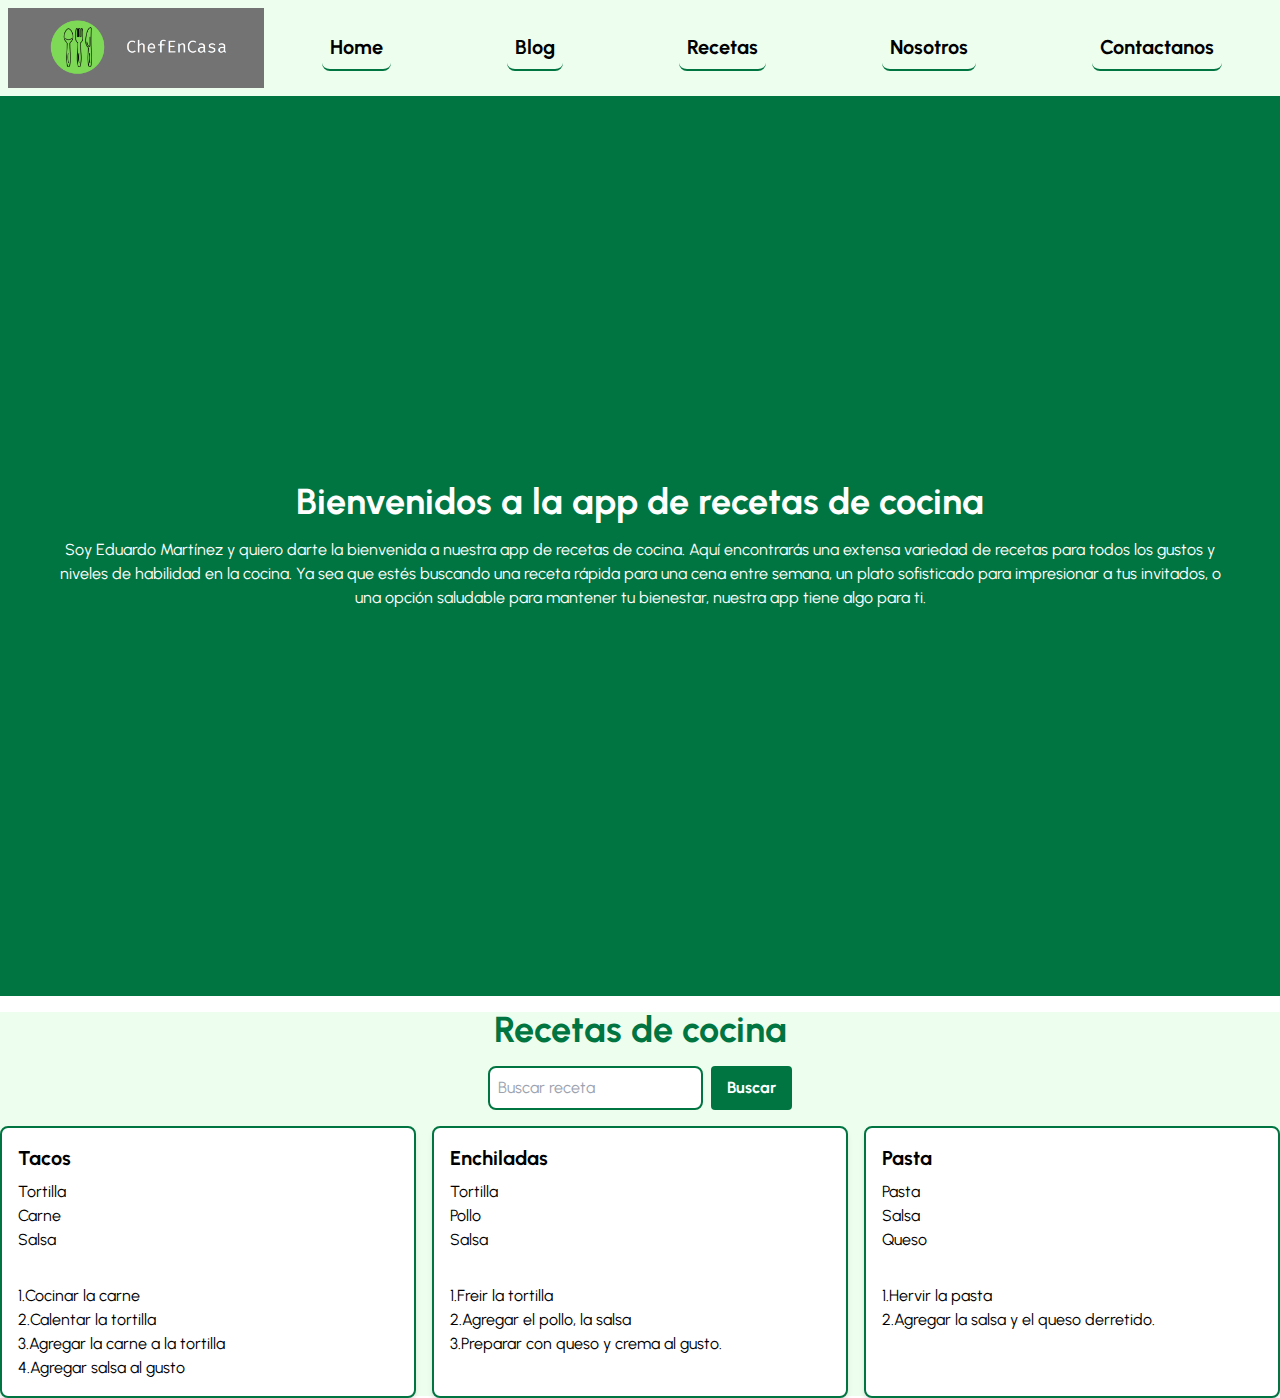
==== src/index.html @ f6171c2c "Implementación de la función renderRecetas" ====
<!DOCTYPE html>
<html lang="es">

<head>
    <meta charset="UTF-8">
    <meta name="viewport" content="width=device-width, initial-scale=1.0">
    <link rel="preconnect" href="https://fonts.googleapis.com">
    <link rel="preconnect" href="https://fonts.gstatic.com" crossorigin>
    <link href="https://fonts.googleapis.com/css2?family=Urbanist:ital,wght@0,100..900;1,100..900&display=swap"
        rel="stylesheet">
    <link href="./output.css" rel="stylesheet">
    <script defer src="./index.js"></script>
    <title>App de recetas de cocina</title>
</head>

<body class="font-urbanist">
    <header class="w-full h-24 flex justify-between items-center bg-[#EEFEEE]">
        <img class="w-64 max-h-20 ml-2" src="./public/logo.png" alt="logo-header">
        <nav class="w-1/2 flex-grow basis-0.5">
            <ul class="flex justify-around text-xl font-bold">
                <a class="p-2 border-b-2 rounded-lg border-[#007542] hover:bg-[#737373] hover:text-[#FEFEFE] hover:border-b-0 hover:border-t-2"
                    href="#">
                    <li>Home</li>
                </a>
                <a class="p-2 border-b-2 rounded-lg border-[#007542] hover:bg-[#737373] hover:text-[#FEFEFE] hover:border-b-0 hover:border-t-2"
                    href="#">
                    <li>Blog</li>
                </a>
                <a class="p-2 border-b-2 rounded-lg border-[#007542] hover:bg-[#737373] hover:text-[#FEFEFE] hover:border-b-0 hover:border-t-2"
                    href="#recetas">
                    <li>Recetas</li>
                </a>
                <a class="p-2 border-b-2 rounded-lg border-[#007542] hover:bg-[#737373] hover:text-[#FEFEFE] hover:border-b-0 hover:border-t-2"
                    href="#">
                    <li>Nosotros</li>
                </a>
                <a class="p-2 border-b-2 rounded-lg border-[#007542] hover:bg-[#737373] hover:text-[#FEFEFE] hover:border-b-0 hover:border-t-2"
                    href="#">
                    <li>Contactanos</li>
                </a>
            </ul>
        </nav>
        <!-- <div class="w-64 max-h-20">
            <button class="bg-[#007542] text-[#FEFEFE] font-bold py-2 px-4 rounded">Iniciar sesión</button>
            <button class="bg-[#007542] text-[#FEFEFE] font-bold py-2 px-4 rounded">Registrarse</button>
        </div> -->
    </header>
    <main>
        <section class="w-full h-screen bg-[#007542] flex justify-center items-center">
            <div class="w-full text-center">
                <h1 class="text-[#FEFEFE] text-4xl font-bold mb-4">Bienvenidos a la app de recetas de cocina</h1>
                <p class="text-[#FEFEFE] px-12">Soy Eduardo Martínez y quiero darte la bienvenida a nuestra app de
                    recetas de cocina. Aquí encontrarás una extensa variedad de recetas para todos los gustos y niveles
                    de habilidad en la cocina. Ya sea que estés buscando una receta rápida para una cena entre semana,
                    un plato sofisticado para impresionar a tus invitados, o una opción saludable para mantener tu
                    bienestar, nuestra app tiene algo para ti.
                </p>
            </div>
        </section>
        <section id="recetas" class="w-full h-96 bg-[#EEFEEE] flex flex-col justify-center items-center space-y-4 mt-4">
            <h1 class="text-[#007542] text-4xl font-bold">Recetas de cocina</h1>
            <form action="GET" class="flex space-x-2">
                <input type="text" placeholder="Buscar receta" class="border-2 border-[#007542] rounded-lg p-2">
                <button type="submit" class="bg-[#007542] text-[#FEFEFE] font-bold py-2 px-4 rounded">Buscar</button>
            </form>
            <div id="recetas-container" class="grid grid-cols-1 md:grid-cols-2 lg:grid-cols-3 gap-4 w-full">
                
            </div>
        </section>
    </main>
</body>

</html>
---- src/output.css ----
/*
! tailwindcss v3.4.6 | MIT License | https://tailwindcss.com
*/

/*
1. Prevent padding and border from affecting element width. (https://github.com/mozdevs/cssremedy/issues/4)
2. Allow adding a border to an element by just adding a border-width. (https://github.com/tailwindcss/tailwindcss/pull/116)
*/

*,
::before,
::after {
  box-sizing: border-box;
  /* 1 */
  border-width: 0;
  /* 2 */
  border-style: solid;
  /* 2 */
  border-color: #e5e7eb;
  /* 2 */
}

::before,
::after {
  --tw-content: '';
}

/*
1. Use a consistent sensible line-height in all browsers.
2. Prevent adjustments of font size after orientation changes in iOS.
3. Use a more readable tab size.
4. Use the user's configured `sans` font-family by default.
5. Use the user's configured `sans` font-feature-settings by default.
6. Use the user's configured `sans` font-variation-settings by default.
7. Disable tap highlights on iOS
*/

html,
:host {
  line-height: 1.5;
  /* 1 */
  -webkit-text-size-adjust: 100%;
  /* 2 */
  -moz-tab-size: 4;
  /* 3 */
  -o-tab-size: 4;
     tab-size: 4;
  /* 3 */
  font-family: ui-sans-serif, system-ui, sans-serif, "Apple Color Emoji", "Segoe UI Emoji", "Segoe UI Symbol", "Noto Color Emoji";
  /* 4 */
  font-feature-settings: normal;
  /* 5 */
  font-variation-settings: normal;
  /* 6 */
  -webkit-tap-highlight-color: transparent;
  /* 7 */
}

/*
1. Remove the margin in all browsers.
2. Inherit line-height from `html` so users can set them as a class directly on the `html` element.
*/

body {
  margin: 0;
  /* 1 */
  line-height: inherit;
  /* 2 */
}

/*
1. Add the correct height in Firefox.
2. Correct the inheritance of border color in Firefox. (https://bugzilla.mozilla.org/show_bug.cgi?id=190655)
3. Ensure horizontal rules are visible by default.
*/

hr {
  height: 0;
  /* 1 */
  color: inherit;
  /* 2 */
  border-top-width: 1px;
  /* 3 */
}

/*
Add the correct text decoration in Chrome, Edge, and Safari.
*/

abbr:where([title]) {
  -webkit-text-decoration: underline dotted;
          text-decoration: underline dotted;
}

/*
Remove the default font size and weight for headings.
*/

h1,
h2,
h3,
h4,
h5,
h6 {
  font-size: inherit;
  font-weight: inherit;
}

/*
Reset links to optimize for opt-in styling instead of opt-out.
*/

a {
  color: inherit;
  text-decoration: inherit;
}

/*
Add the correct font weight in Edge and Safari.
*/

b,
strong {
  font-weight: bolder;
}

/*
1. Use the user's configured `mono` font-family by default.
2. Use the user's configured `mono` font-feature-settings by default.
3. Use the user's configured `mono` font-variation-settings by default.
4. Correct the odd `em` font sizing in all browsers.
*/

code,
kbd,
samp,
pre {
  font-family: ui-monospace, SFMono-Regular, Menlo, Monaco, Consolas, "Liberation Mono", "Courier New", monospace;
  /* 1 */
  font-feature-settings: normal;
  /* 2 */
  font-variation-settings: normal;
  /* 3 */
  font-size: 1em;
  /* 4 */
}

/*
Add the correct font size in all browsers.
*/

small {
  font-size: 80%;
}

/*
Prevent `sub` and `sup` elements from affecting the line height in all browsers.
*/

sub,
sup {
  font-size: 75%;
  line-height: 0;
  position: relative;
  vertical-align: baseline;
}

sub {
  bottom: -0.25em;
}

sup {
  top: -0.5em;
}

/*
1. Remove text indentation from table contents in Chrome and Safari. (https://bugs.chromium.org/p/chromium/issues/detail?id=999088, https://bugs.webkit.org/show_bug.cgi?id=201297)
2. Correct table border color inheritance in all Chrome and Safari. (https://bugs.chromium.org/p/chromium/issues/detail?id=935729, https://bugs.webkit.org/show_bug.cgi?id=195016)
3. Remove gaps between table borders by default.
*/

table {
  text-indent: 0;
  /* 1 */
  border-color: inherit;
  /* 2 */
  border-collapse: collapse;
  /* 3 */
}

/*
1. Change the font styles in all browsers.
2. Remove the margin in Firefox and Safari.
3. Remove default padding in all browsers.
*/

button,
input,
optgroup,
select,
textarea {
  font-family: inherit;
  /* 1 */
  font-feature-settings: inherit;
  /* 1 */
  font-variation-settings: inherit;
  /* 1 */
  font-size: 100%;
  /* 1 */
  font-weight: inherit;
  /* 1 */
  line-height: inherit;
  /* 1 */
  letter-spacing: inherit;
  /* 1 */
  color: inherit;
  /* 1 */
  margin: 0;
  /* 2 */
  padding: 0;
  /* 3 */
}

/*
Remove the inheritance of text transform in Edge and Firefox.
*/

button,
select {
  text-transform: none;
}

/*
1. Correct the inability to style clickable types in iOS and Safari.
2. Remove default button styles.
*/

button,
input:where([type='button']),
input:where([type='reset']),
input:where([type='submit']) {
  -webkit-appearance: button;
  /* 1 */
  background-color: transparent;
  /* 2 */
  background-image: none;
  /* 2 */
}

/*
Use the modern Firefox focus style for all focusable elements.
*/

:-moz-focusring {
  outline: auto;
}

/*
Remove the additional `:invalid` styles in Firefox. (https://github.com/mozilla/gecko-dev/blob/2f9eacd9d3d995c937b4251a5557d95d494c9be1/layout/style/res/forms.css#L728-L737)
*/

:-moz-ui-invalid {
  box-shadow: none;
}

/*
Add the correct vertical alignment in Chrome and Firefox.
*/

progress {
  vertical-align: baseline;
}

/*
Correct the cursor style of increment and decrement buttons in Safari.
*/

::-webkit-inner-spin-button,
::-webkit-outer-spin-button {
  height: auto;
}

/*
1. Correct the odd appearance in Chrome and Safari.
2. Correct the outline style in Safari.
*/

[type='search'] {
  -webkit-appearance: textfield;
  /* 1 */
  outline-offset: -2px;
  /* 2 */
}

/*
Remove the inner padding in Chrome and Safari on macOS.
*/

::-webkit-search-decoration {
  -webkit-appearance: none;
}

/*
1. Correct the inability to style clickable types in iOS and Safari.
2. Change font properties to `inherit` in Safari.
*/

::-webkit-file-upload-button {
  -webkit-appearance: button;
  /* 1 */
  font: inherit;
  /* 2 */
}

/*
Add the correct display in Chrome and Safari.
*/

summary {
  display: list-item;
}

/*
Removes the default spacing and border for appropriate elements.
*/

blockquote,
dl,
dd,
h1,
h2,
h3,
h4,
h5,
h6,
hr,
figure,
p,
pre {
  margin: 0;
}

fieldset {
  margin: 0;
  padding: 0;
}

legend {
  padding: 0;
}

ol,
ul,
menu {
  list-style: none;
  margin: 0;
  padding: 0;
}

/*
Reset default styling for dialogs.
*/

dialog {
  padding: 0;
}

/*
Prevent resizing textareas horizontally by default.
*/

textarea {
  resize: vertical;
}

/*
1. Reset the default placeholder opacity in Firefox. (https://github.com/tailwindlabs/tailwindcss/issues/3300)
2. Set the default placeholder color to the user's configured gray 400 color.
*/

input::-moz-placeholder, textarea::-moz-placeholder {
  opacity: 1;
  /* 1 */
  color: #9ca3af;
  /* 2 */
}

input::placeholder,
textarea::placeholder {
  opacity: 1;
  /* 1 */
  color: #9ca3af;
  /* 2 */
}

/*
Set the default cursor for buttons.
*/

button,
[role="button"] {
  cursor: pointer;
}

/*
Make sure disabled buttons don't get the pointer cursor.
*/

:disabled {
  cursor: default;
}

/*
1. Make replaced elements `display: block` by default. (https://github.com/mozdevs/cssremedy/issues/14)
2. Add `vertical-align: middle` to align replaced elements more sensibly by default. (https://github.com/jensimmons/cssremedy/issues/14#issuecomment-634934210)
   This can trigger a poorly considered lint error in some tools but is included by design.
*/

img,
svg,
video,
canvas,
audio,
iframe,
embed,
object {
  display: block;
  /* 1 */
  vertical-align: middle;
  /* 2 */
}

/*
Constrain images and videos to the parent width and preserve their intrinsic aspect ratio. (https://github.com/mozdevs/cssremedy/issues/14)
*/

img,
video {
  max-width: 100%;
  height: auto;
}

/* Make elements with the HTML hidden attribute stay hidden by default */

[hidden] {
  display: none;
}

*, ::before, ::after {
  --tw-border-spacing-x: 0;
  --tw-border-spacing-y: 0;
  --tw-translate-x: 0;
  --tw-translate-y: 0;
  --tw-rotate: 0;
  --tw-skew-x: 0;
  --tw-skew-y: 0;
  --tw-scale-x: 1;
  --tw-scale-y: 1;
  --tw-pan-x:  ;
  --tw-pan-y:  ;
  --tw-pinch-zoom:  ;
  --tw-scroll-snap-strictness: proximity;
  --tw-gradient-from-position:  ;
  --tw-gradient-via-position:  ;
  --tw-gradient-to-position:  ;
  --tw-ordinal:  ;
  --tw-slashed-zero:  ;
  --tw-numeric-figure:  ;
  --tw-numeric-spacing:  ;
  --tw-numeric-fraction:  ;
  --tw-ring-inset:  ;
  --tw-ring-offset-width: 0px;
  --tw-ring-offset-color: #fff;
  --tw-ring-color: rgb(59 130 246 / 0.5);
  --tw-ring-offset-shadow: 0 0 #0000;
  --tw-ring-shadow: 0 0 #0000;
  --tw-shadow: 0 0 #0000;
  --tw-shadow-colored: 0 0 #0000;
  --tw-blur:  ;
  --tw-brightness:  ;
  --tw-contrast:  ;
  --tw-grayscale:  ;
  --tw-hue-rotate:  ;
  --tw-invert:  ;
  --tw-saturate:  ;
  --tw-sepia:  ;
  --tw-drop-shadow:  ;
  --tw-backdrop-blur:  ;
  --tw-backdrop-brightness:  ;
  --tw-backdrop-contrast:  ;
  --tw-backdrop-grayscale:  ;
  --tw-backdrop-hue-rotate:  ;
  --tw-backdrop-invert:  ;
  --tw-backdrop-opacity:  ;
  --tw-backdrop-saturate:  ;
  --tw-backdrop-sepia:  ;
  --tw-contain-size:  ;
  --tw-contain-layout:  ;
  --tw-contain-paint:  ;
  --tw-contain-style:  ;
}

::backdrop {
  --tw-border-spacing-x: 0;
  --tw-border-spacing-y: 0;
  --tw-translate-x: 0;
  --tw-translate-y: 0;
  --tw-rotate: 0;
  --tw-skew-x: 0;
  --tw-skew-y: 0;
  --tw-scale-x: 1;
  --tw-scale-y: 1;
  --tw-pan-x:  ;
  --tw-pan-y:  ;
  --tw-pinch-zoom:  ;
  --tw-scroll-snap-strictness: proximity;
  --tw-gradient-from-position:  ;
  --tw-gradient-via-position:  ;
  --tw-gradient-to-position:  ;
  --tw-ordinal:  ;
  --tw-slashed-zero:  ;
  --tw-numeric-figure:  ;
  --tw-numeric-spacing:  ;
  --tw-numeric-fraction:  ;
  --tw-ring-inset:  ;
  --tw-ring-offset-width: 0px;
  --tw-ring-offset-color: #fff;
  --tw-ring-color: rgb(59 130 246 / 0.5);
  --tw-ring-offset-shadow: 0 0 #0000;
  --tw-ring-shadow: 0 0 #0000;
  --tw-shadow: 0 0 #0000;
  --tw-shadow-colored: 0 0 #0000;
  --tw-blur:  ;
  --tw-brightness:  ;
  --tw-contrast:  ;
  --tw-grayscale:  ;
  --tw-hue-rotate:  ;
  --tw-invert:  ;
  --tw-saturate:  ;
  --tw-sepia:  ;
  --tw-drop-shadow:  ;
  --tw-backdrop-blur:  ;
  --tw-backdrop-brightness:  ;
  --tw-backdrop-contrast:  ;
  --tw-backdrop-grayscale:  ;
  --tw-backdrop-hue-rotate:  ;
  --tw-backdrop-invert:  ;
  --tw-backdrop-opacity:  ;
  --tw-backdrop-saturate:  ;
  --tw-backdrop-sepia:  ;
  --tw-contain-size:  ;
  --tw-contain-layout:  ;
  --tw-contain-paint:  ;
  --tw-contain-style:  ;
}

.container {
  width: 100%;
}

@media (min-width: 640px) {
  .container {
    max-width: 640px;
  }
}

@media (min-width: 768px) {
  .container {
    max-width: 768px;
  }
}

@media (min-width: 1024px) {
  .container {
    max-width: 1024px;
  }
}

@media (min-width: 1280px) {
  .container {
    max-width: 1280px;
  }
}

@media (min-width: 1536px) {
  .container {
    max-width: 1536px;
  }
}

.mb-4 {
  margin-bottom: 1rem;
}

.ml-2 {
  margin-left: 0.5rem;
}

.mb-2 {
  margin-bottom: 0.5rem;
}

.mt-2 {
  margin-top: 0.5rem;
}

.mt-4 {
  margin-top: 1rem;
}

.flex {
  display: flex;
}

.grid {
  display: grid;
}

.h-24 {
  height: 6rem;
}

.h-96 {
  height: 24rem;
}

.h-screen {
  height: 100vh;
}

.max-h-20 {
  max-height: 5rem;
}

.w-1\/2 {
  width: 50%;
}

.w-64 {
  width: 16rem;
}

.w-full {
  width: 100%;
}

.flex-grow-0 {
  flex-grow: 0;
}

.flex-grow {
  flex-grow: 1;
}

.basis-0 {
  flex-basis: 0px;
}

.basis-2 {
  flex-basis: 0.5rem;
}

.basis-0\.5 {
  flex-basis: 0.125rem;
}

.grid-cols-1 {
  grid-template-columns: repeat(1, minmax(0, 1fr));
}

.flex-col {
  flex-direction: column;
}

.items-center {
  align-items: center;
}

.justify-center {
  justify-content: center;
}

.justify-between {
  justify-content: space-between;
}

.justify-around {
  justify-content: space-around;
}

.gap-4 {
  gap: 1rem;
}

.space-x-2 > :not([hidden]) ~ :not([hidden]) {
  --tw-space-x-reverse: 0;
  margin-right: calc(0.5rem * var(--tw-space-x-reverse));
  margin-left: calc(0.5rem * calc(1 - var(--tw-space-x-reverse)));
}

.space-y-4 > :not([hidden]) ~ :not([hidden]) {
  --tw-space-y-reverse: 0;
  margin-top: calc(1rem * calc(1 - var(--tw-space-y-reverse)));
  margin-bottom: calc(1rem * var(--tw-space-y-reverse));
}

.rounded {
  border-radius: 0.25rem;
}

.rounded-lg {
  border-radius: 0.5rem;
}

.border-2 {
  border-width: 2px;
}

.border-b-2 {
  border-bottom-width: 2px;
}

.border-\[\#007542\] {
  --tw-border-opacity: 1;
  border-color: rgb(0 117 66 / var(--tw-border-opacity));
}

.bg-\[\#007542\] {
  --tw-bg-opacity: 1;
  background-color: rgb(0 117 66 / var(--tw-bg-opacity));
}

.bg-\[\#EEFEEE\] {
  --tw-bg-opacity: 1;
  background-color: rgb(238 254 238 / var(--tw-bg-opacity));
}

.bg-white {
  --tw-bg-opacity: 1;
  background-color: rgb(255 255 255 / var(--tw-bg-opacity));
}

.p-2 {
  padding: 0.5rem;
}

.p-4 {
  padding: 1rem;
}

.px-12 {
  padding-left: 3rem;
  padding-right: 3rem;
}

.px-4 {
  padding-left: 1rem;
  padding-right: 1rem;
}

.py-2 {
  padding-top: 0.5rem;
  padding-bottom: 0.5rem;
}

.pt-4 {
  padding-top: 1rem;
}

.text-center {
  text-align: center;
}

.font-urbanist {
  font-family: Urbanist, sans-serif;
}

.text-4xl {
  font-size: 2.25rem;
  line-height: 2.5rem;
}

.text-xl {
  font-size: 1.25rem;
  line-height: 1.75rem;
}

.font-bold {
  font-weight: 700;
}

.text-\[\#007542\] {
  --tw-text-opacity: 1;
  color: rgb(0 117 66 / var(--tw-text-opacity));
}

.text-\[\#FEFEFE\] {
  --tw-text-opacity: 1;
  color: rgb(254 254 254 / var(--tw-text-opacity));
}

.shadow-md {
  --tw-shadow: 0 4px 6px -1px rgb(0 0 0 / 0.1), 0 2px 4px -2px rgb(0 0 0 / 0.1);
  --tw-shadow-colored: 0 4px 6px -1px var(--tw-shadow-color), 0 2px 4px -2px var(--tw-shadow-color);
  box-shadow: var(--tw-ring-offset-shadow, 0 0 #0000), var(--tw-ring-shadow, 0 0 #0000), var(--tw-shadow);
}

.hover\:border-b-0:hover {
  border-bottom-width: 0px;
}

.hover\:border-t-2:hover {
  border-top-width: 2px;
}

.hover\:bg-\[\#737373\]:hover {
  --tw-bg-opacity: 1;
  background-color: rgb(115 115 115 / var(--tw-bg-opacity));
}

.hover\:text-\[\#FEFEFE\]:hover {
  --tw-text-opacity: 1;
  color: rgb(254 254 254 / var(--tw-text-opacity));
}

@media (min-width: 768px) {
  .md\:grid-cols-2 {
    grid-template-columns: repeat(2, minmax(0, 1fr));
  }
}

@media (min-width: 1024px) {
  .lg\:grid-cols-3 {
    grid-template-columns: repeat(3, minmax(0, 1fr));
  }
}
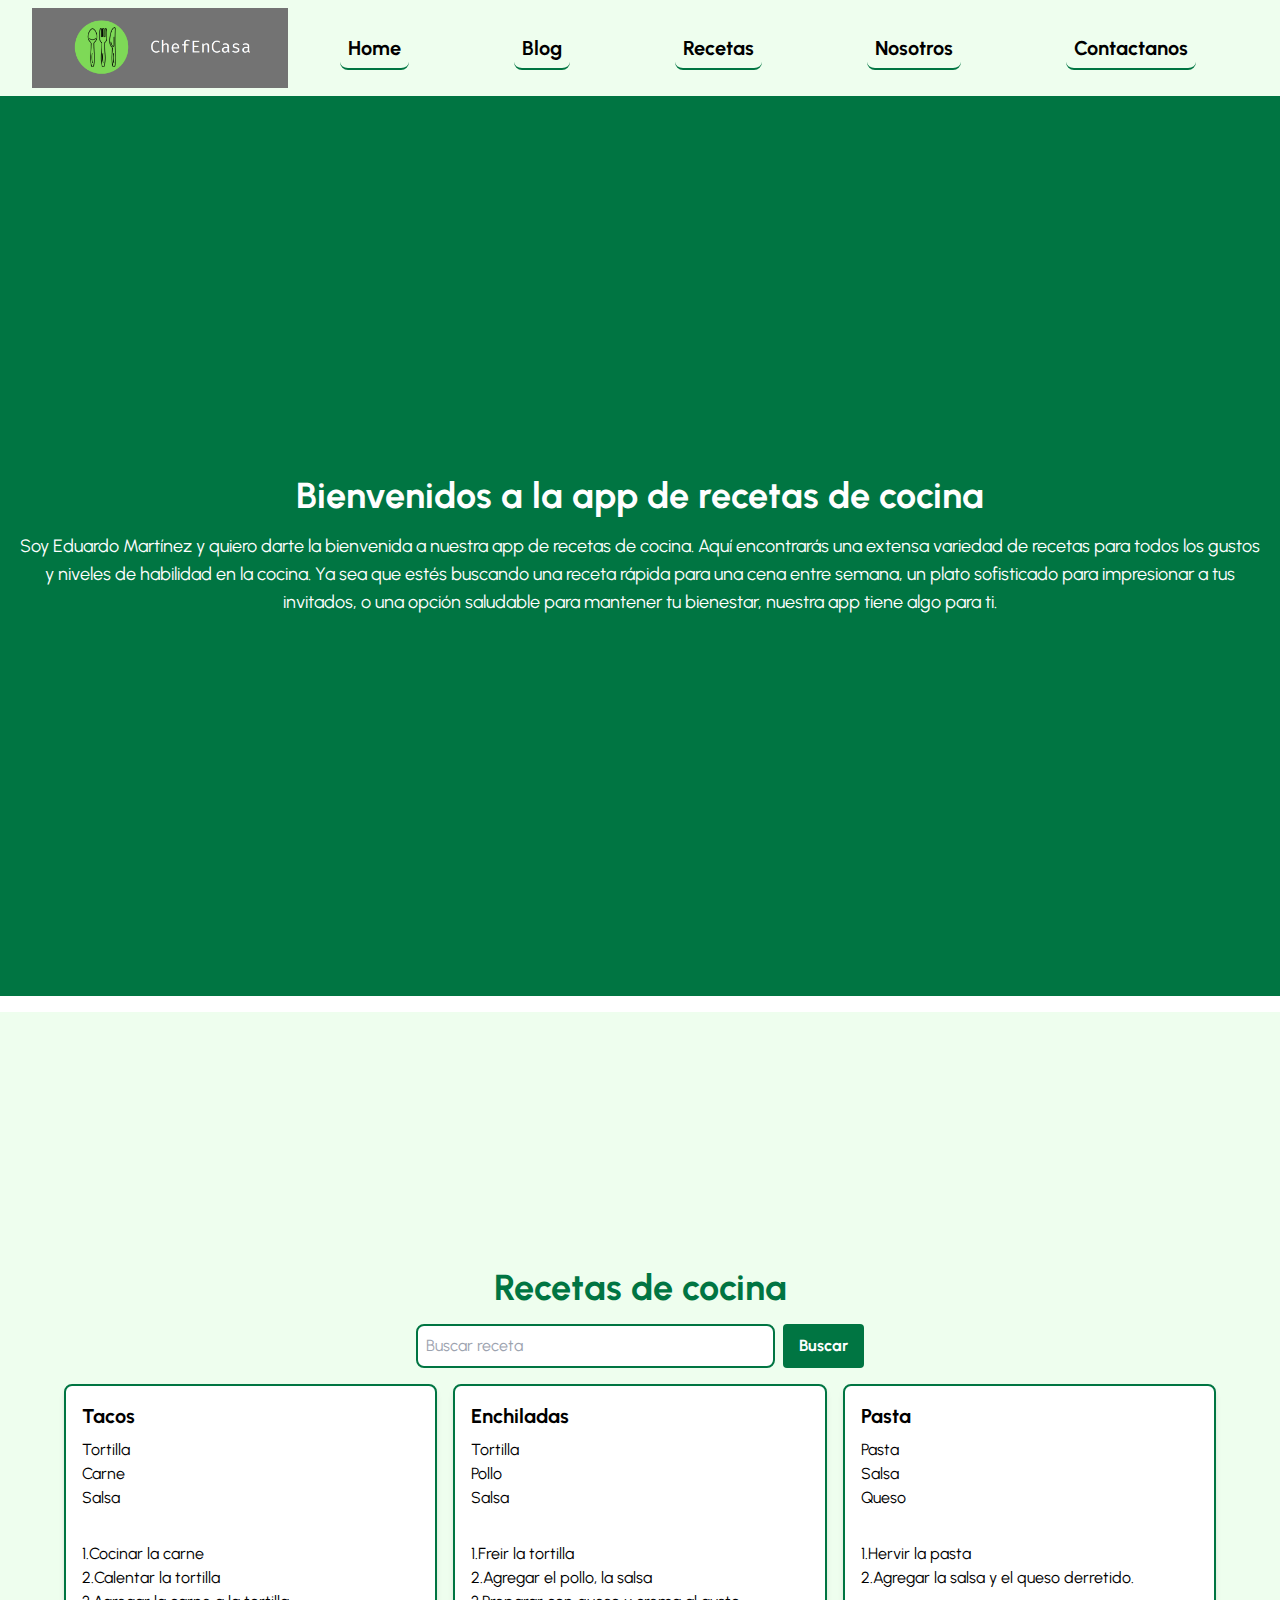
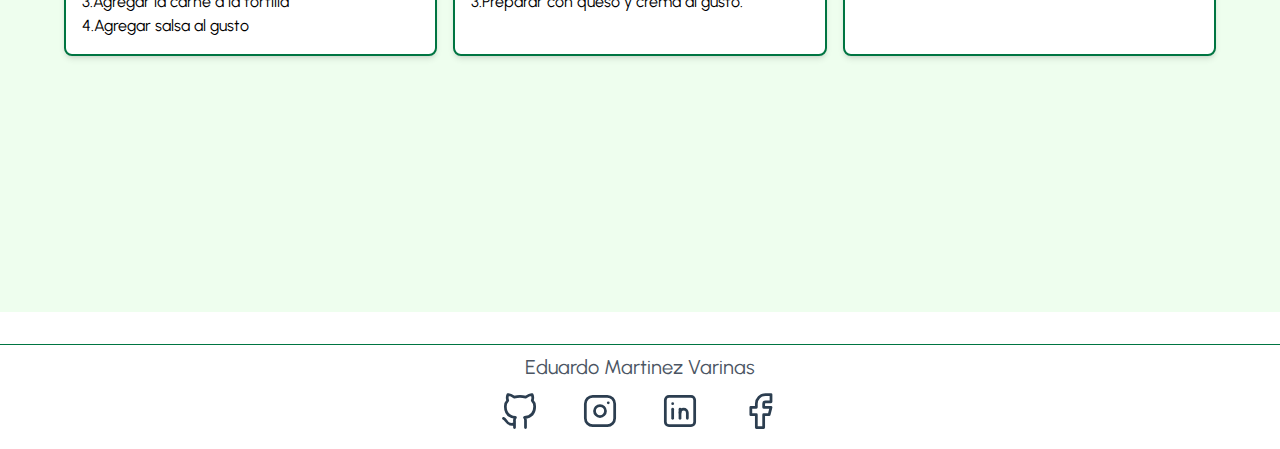
==== commit 588e8266: "Implementación de footer" ====
--- a/src/index.html
+++ b/src/index.html
@@ -14,60 +14,121 @@
 </head>
 
 <body class="font-urbanist">
-    <header class="w-full h-24 flex justify-between items-center bg-[#EEFEEE]">
-        <img class="w-64 max-h-20 ml-2" src="./public/logo.png" alt="logo-header">
-        <nav class="w-1/2 flex-grow basis-0.5">
-            <ul class="flex justify-around text-xl font-bold">
-                <a class="p-2 border-b-2 rounded-lg border-[#007542] hover:bg-[#737373] hover:text-[#FEFEFE] hover:border-b-0 hover:border-t-2"
-                    href="#">
-                    <li>Home</li>
-                </a>
-                <a class="p-2 border-b-2 rounded-lg border-[#007542] hover:bg-[#737373] hover:text-[#FEFEFE] hover:border-b-0 hover:border-t-2"
-                    href="#">
-                    <li>Blog</li>
-                </a>
-                <a class="p-2 border-b-2 rounded-lg border-[#007542] hover:bg-[#737373] hover:text-[#FEFEFE] hover:border-b-0 hover:border-t-2"
-                    href="#recetas">
-                    <li>Recetas</li>
-                </a>
-                <a class="p-2 border-b-2 rounded-lg border-[#007542] hover:bg-[#737373] hover:text-[#FEFEFE] hover:border-b-0 hover:border-t-2"
-                    href="#">
-                    <li>Nosotros</li>
-                </a>
-                <a class="p-2 border-b-2 rounded-lg border-[#007542] hover:bg-[#737373] hover:text-[#FEFEFE] hover:border-b-0 hover:border-t-2"
-                    href="#">
-                    <li>Contactanos</li>
-                </a>
+    <header class="w-full h-24 flex justify-between items-center bg-[#EEFEEE] px-4 md:px-8">
+        <img class="w-32 md:w-64 max-h-20" src="./public/logo.png" alt="logo-header">
+        <nav class="flex-grow">
+            <ul class="flex justify-around text-sm md:text-xl font-bold">
+                <li>
+                    <a class="p-2 border-b-2 rounded-lg border-[#007542] hover:bg-[#737373] hover:text-[#FEFEFE] hover:border-b-0 hover:border-t-2" href="#">Home</a>
+                </li>
+                <li>
+                    <a class="p-2 border-b-2 rounded-lg border-[#007542] hover:bg-[#737373] hover:text-[#FEFEFE] hover:border-b-0 hover:border-t-2" href="#">Blog</a>
+                </li>
+                <li>
+                    <a class="p-2 border-b-2 rounded-lg border-[#007542] hover:bg-[#737373] hover:text-[#FEFEFE] hover:border-b-0 hover:border-t-2" href="#recetas">Recetas</a>
+                </li>
+                <li>
+                    <a class="p-2 border-b-2 rounded-lg border-[#007542] hover:bg-[#737373] hover:text-[#FEFEFE] hover:border-b-0 hover:border-t-2" href="#">Nosotros</a>
+                </li>
+                <li>
+                    <a class="p-2 border-b-2 rounded-lg border-[#007542] hover:bg-[#737373] hover:text-[#FEFEFE] hover:border-b-0 hover:border-t-2" href="#">Contactanos</a>
+                </li>
             </ul>
         </nav>
-        <!-- <div class="w-64 max-h-20">
+        <!-- <div class="hidden md:flex space-x-4">
             <button class="bg-[#007542] text-[#FEFEFE] font-bold py-2 px-4 rounded">Iniciar sesión</button>
             <button class="bg-[#007542] text-[#FEFEFE] font-bold py-2 px-4 rounded">Registrarse</button>
         </div> -->
     </header>
     <main>
         <section class="w-full h-screen bg-[#007542] flex justify-center items-center">
-            <div class="w-full text-center">
-                <h1 class="text-[#FEFEFE] text-4xl font-bold mb-4">Bienvenidos a la app de recetas de cocina</h1>
-                <p class="text-[#FEFEFE] px-12">Soy Eduardo Martínez y quiero darte la bienvenida a nuestra app de
-                    recetas de cocina. Aquí encontrarás una extensa variedad de recetas para todos los gustos y niveles
-                    de habilidad en la cocina. Ya sea que estés buscando una receta rápida para una cena entre semana,
-                    un plato sofisticado para impresionar a tus invitados, o una opción saludable para mantener tu
-                    bienestar, nuestra app tiene algo para ti.
+            <div class="w-full text-center px-4">
+                <h1 class="text-[#FEFEFE] text-2xl md:text-4xl font-bold mb-4">Bienvenidos a la app de recetas de cocina</h1>
+                <p class="text-[#FEFEFE] text-base md:text-lg">
+                    Soy Eduardo Martínez y quiero darte la bienvenida a nuestra app de recetas de cocina. Aquí encontrarás una extensa variedad de recetas para todos los gustos y niveles de habilidad en la cocina. Ya sea que estés buscando una receta rápida para una cena entre semana, un plato sofisticado para impresionar a tus invitados, o una opción saludable para mantener tu bienestar, nuestra app tiene algo para ti.
                 </p>
             </div>
         </section>
-        <section id="recetas" class="w-full h-96 bg-[#EEFEEE] flex flex-col justify-center items-center space-y-4 mt-4">
-            <h1 class="text-[#007542] text-4xl font-bold">Recetas de cocina</h1>
-            <form action="GET" class="flex space-x-2">
-                <input type="text" placeholder="Buscar receta" class="border-2 border-[#007542] rounded-lg p-2">
+        <section id="recetas" class="w-full min-h-screen bg-[#EEFEEE] flex flex-col justify-center items-center space-y-4 mt-4 px-4">
+            <h1 class="text-[#007542] text-2xl md:text-4xl font-bold">Recetas de cocina</h1>
+            <form action="GET" class="flex flex-col md:flex-row space-y-2 md:space-y-0 md:space-x-2 w-full max-w-md">
+                <input type="text" placeholder="Buscar receta" class="border-2 border-[#007542] rounded-lg p-2 flex-grow">
                 <button type="submit" class="bg-[#007542] text-[#FEFEFE] font-bold py-2 px-4 rounded">Buscar</button>
             </form>
-            <div id="recetas-container" class="grid grid-cols-1 md:grid-cols-2 lg:grid-cols-3 gap-4 w-full">
-                
+            <div id="recetas-container" class="grid grid-cols-1 sm:grid-cols-2 lg:grid-cols-3 gap-4 w-full max-w-6xl">
+                <!-- Aquí se insertarán las recetas -->
             </div>
         </section>
     </main>
+    <footer class="w-full border-t mt-8 pb-4 border-t-[#007542] text-center mx-auto">
+        <div class="w-full max-w-80 mx-auto">
+          <h2 class="py-2 text-xl text-gray-600">Eduardo Martinez Varinas</h2>
+            <div class="flex justify-around items-center">
+              <a href="https://github.com/soy-yayo"><i>
+                <svg 
+                width="44" 
+                height="44" 
+                viewBox="0 0 24 24" 
+                stroke-width="1.5" 
+                stroke="#2c3e50" 
+                fill="none" 
+                stroke-linecap="round" 
+                stroke-linejoin="round">
+                  <path stroke="none" d="M0 0h24v24H0z" fill="none"/>
+                  <path d="M9 19c-4.3 1.4 -4.3 -2.5 -6 -3m12 5v-3.5c0 -1 .1 -1.4 -.5 -2c2.8 -.3 5.5 -1.4 5.5 -6a4.6 4.6 0 0 0 -1.3 -3.2a4.2 4.2 0 0 0 -.1 -3.2s-1.1 -.3 -3.5 1.3a12.3 12.3 0 0 0 -6.2 0c-2.4 -1.6 -3.5 -1.3 -3.5 -1.3a4.2 4.2 0 0 0 -.1 3.2a4.6 4.6 0 0 0 -1.3 3.2c0 4.6 2.7 5.7 5.5 6c-.6 .6 -.6 1.2 -.5 2v3.5" />
+                </svg>
+              </i></a>
+              <a href="https://www.instagram.com/yayo_dev/"><i>
+                <svg 
+                width="44" 
+                height="44" 
+                viewBox="0 0 24 24" 
+                stroke-width="1.5" 
+                stroke="#2c3e50" 
+                fill="none" 
+                stroke-linecap="round" 
+                stroke-linejoin="round">
+                  <path stroke="none" d="M0 0h24v24H0z" fill="none"/>
+                  <path d="M4 4m0 4a4 4 0 0 1 4 -4h8a4 4 0 0 1 4 4v8a4 4 0 0 1 -4 4h-8a4 4 0 0 1 -4 -4z" />
+                  <path d="M12 12m-3 0a3 3 0 1 0 6 0a3 3 0 1 0 -6 0" />
+                  <path d="M16.5 7.5l0 .01" />
+                </svg>
+              </i></a>
+              <a href="https://www.linkedin.com/in/eduardo-martinez-varinas-350563216/"><i>
+                <svg 
+                width="44" 
+                height="44" 
+                viewBox="0 0 24 24" 
+                stroke-width="1.5" 
+                stroke="#2c3e50" 
+                fill="none" 
+                stroke-linecap="round" 
+                stroke-linejoin="round">
+                  <path stroke="none" d="M0 0h24v24H0z" fill="none"/>
+                  <path d="M4 4m0 2a2 2 0 0 1 2 -2h12a2 2 0 0 1 2 2v12a2 2 0 0 1 -2 2h-12a2 2 0 0 1 -2 -2z" />
+                  <path d="M8 11l0 5" />
+                  <path d="M8 8l0 .01" />
+                  <path d="M12 16l0 -5" />
+                  <path d="M16 16v-3a2 2 0 0 0 -4 0" />
+                </svg>
+              </i></a>
+              <a href="https://www.facebook.com/Yayomar211"><i>
+                <svg 
+                width="44" 
+                height="44" 
+                viewBox="0 0 24 24" 
+                stroke-width="1.5" 
+                stroke="#2c3e50" 
+                fill="none" 
+                stroke-linecap="round" 
+                stroke-linejoin="round">
+                  <path stroke="none" d="M0 0h24v24H0z" fill="none"/>
+                  <path d="M7 10v4h3v7h4v-7h3l1 -4h-4v-2a1 1 0 0 1 1 -1h3v-4h-3a5 5 0 0 0 -5 5v2h-3" />
+                </svg>  
+              </i></a>
+            </div>
+        </div>  
+      </footer> 
 </body>
 
 </html>--- a/src/output.css
+++ b/src/output.css
@@ -588,6 +588,21 @@
   }
 }
 
+.mx-2 {
+  margin-left: 0.5rem;
+  margin-right: 0.5rem;
+}
+
+.mx-4 {
+  margin-left: 1rem;
+  margin-right: 1rem;
+}
+
+.mx-auto {
+  margin-left: auto;
+  margin-right: auto;
+}
+
 .mb-4 {
   margin-bottom: 1rem;
 }
@@ -608,6 +623,10 @@
   margin-top: 1rem;
 }
 
+.mt-8 {
+  margin-top: 2rem;
+}
+
 .flex {
   display: flex;
 }
@@ -616,6 +635,10 @@
   display: grid;
 }
 
+.hidden {
+  display: none;
+}
+
 .h-24 {
   height: 6rem;
 }
@@ -632,6 +655,10 @@
   max-height: 5rem;
 }
 
+.min-h-screen {
+  min-height: 100vh;
+}
+
 .w-1\/2 {
   width: 50%;
 }
@@ -642,6 +669,22 @@
 
 .w-full {
   width: 100%;
+}
+
+.w-32 {
+  width: 8rem;
+}
+
+.max-w-80 {
+  max-width: 20rem;
+}
+
+.max-w-6xl {
+  max-width: 72rem;
+}
+
+.max-w-md {
+  max-width: 28rem;
 }
 
 .flex-grow-0 {
@@ -704,6 +747,18 @@
   margin-bottom: calc(1rem * var(--tw-space-y-reverse));
 }
 
+.space-x-4 > :not([hidden]) ~ :not([hidden]) {
+  --tw-space-x-reverse: 0;
+  margin-right: calc(1rem * var(--tw-space-x-reverse));
+  margin-left: calc(1rem * calc(1 - var(--tw-space-x-reverse)));
+}
+
+.space-y-2 > :not([hidden]) ~ :not([hidden]) {
+  --tw-space-y-reverse: 0;
+  margin-top: calc(0.5rem * calc(1 - var(--tw-space-y-reverse)));
+  margin-bottom: calc(0.5rem * var(--tw-space-y-reverse));
+}
+
 .rounded {
   border-radius: 0.25rem;
 }
@@ -718,6 +773,10 @@
 
 .border-b-2 {
   border-bottom-width: 2px;
+}
+
+.border-t {
+  border-top-width: 1px;
 }
 
 .border-\[\#007542\] {
@@ -725,6 +784,21 @@
   border-color: rgb(0 117 66 / var(--tw-border-opacity));
 }
 
+.border-gray-600 {
+  --tw-border-opacity: 1;
+  border-color: rgb(75 85 99 / var(--tw-border-opacity));
+}
+
+.border-b-\[\#007542\] {
+  --tw-border-opacity: 1;
+  border-bottom-color: rgb(0 117 66 / var(--tw-border-opacity));
+}
+
+.border-t-\[\#007542\] {
+  --tw-border-opacity: 1;
+  border-top-color: rgb(0 117 66 / var(--tw-border-opacity));
+}
+
 .bg-\[\#007542\] {
   --tw-bg-opacity: 1;
   background-color: rgb(0 117 66 / var(--tw-bg-opacity));
@@ -767,6 +841,10 @@
   padding-top: 1rem;
 }
 
+.pb-4 {
+  padding-bottom: 1rem;
+}
+
 .text-center {
   text-align: center;
 }
@@ -785,6 +863,21 @@
   line-height: 1.75rem;
 }
 
+.text-2xl {
+  font-size: 1.5rem;
+  line-height: 2rem;
+}
+
+.text-base {
+  font-size: 1rem;
+  line-height: 1.5rem;
+}
+
+.text-sm {
+  font-size: 0.875rem;
+  line-height: 1.25rem;
+}
+
 .font-bold {
   font-weight: 700;
 }
@@ -797,6 +890,29 @@
 .text-\[\#FEFEFE\] {
   --tw-text-opacity: 1;
   color: rgb(254 254 254 / var(--tw-text-opacity));
+}
+
+.text-gray-400 {
+  --tw-text-opacity: 1;
+  color: rgb(156 163 175 / var(--tw-text-opacity));
+}
+
+.text-\[\] {
+  color: ;
+}
+
+.text-\[\#\] {
+  color: #;
+}
+
+.text-\[\#EEFEEE\] {
+  --tw-text-opacity: 1;
+  color: rgb(238 254 238 / var(--tw-text-opacity));
+}
+
+.text-gray-600 {
+  --tw-text-opacity: 1;
+  color: rgb(75 85 99 / var(--tw-text-opacity));
 }
 
 .shadow-md {
@@ -805,6 +921,10 @@
   box-shadow: var(--tw-ring-offset-shadow, 0 0 #0000), var(--tw-ring-shadow, 0 0 #0000), var(--tw-shadow);
 }
 
+.filter {
+  filter: var(--tw-blur) var(--tw-brightness) var(--tw-contrast) var(--tw-grayscale) var(--tw-hue-rotate) var(--tw-invert) var(--tw-saturate) var(--tw-sepia) var(--tw-drop-shadow);
+}
+
 .hover\:border-b-0:hover {
   border-bottom-width: 0px;
 }
@@ -823,9 +943,63 @@
   color: rgb(254 254 254 / var(--tw-text-opacity));
 }
 
+@media (min-width: 640px) {
+  .sm\:flex {
+    display: flex;
+  }
+
+  .sm\:grid-cols-2 {
+    grid-template-columns: repeat(2, minmax(0, 1fr));
+  }
+}
+
 @media (min-width: 768px) {
+  .md\:flex {
+    display: flex;
+  }
+
+  .md\:w-64 {
+    width: 16rem;
+  }
+
   .md\:grid-cols-2 {
     grid-template-columns: repeat(2, minmax(0, 1fr));
+  }
+
+  .md\:flex-row {
+    flex-direction: row;
+  }
+
+  .md\:space-x-2 > :not([hidden]) ~ :not([hidden]) {
+    --tw-space-x-reverse: 0;
+    margin-right: calc(0.5rem * var(--tw-space-x-reverse));
+    margin-left: calc(0.5rem * calc(1 - var(--tw-space-x-reverse)));
+  }
+
+  .md\:space-y-0 > :not([hidden]) ~ :not([hidden]) {
+    --tw-space-y-reverse: 0;
+    margin-top: calc(0px * calc(1 - var(--tw-space-y-reverse)));
+    margin-bottom: calc(0px * var(--tw-space-y-reverse));
+  }
+
+  .md\:px-8 {
+    padding-left: 2rem;
+    padding-right: 2rem;
+  }
+
+  .md\:text-4xl {
+    font-size: 2.25rem;
+    line-height: 2.5rem;
+  }
+
+  .md\:text-lg {
+    font-size: 1.125rem;
+    line-height: 1.75rem;
+  }
+
+  .md\:text-xl {
+    font-size: 1.25rem;
+    line-height: 1.75rem;
   }
 }
 
@@ -833,4 +1007,8 @@
   .lg\:grid-cols-3 {
     grid-template-columns: repeat(3, minmax(0, 1fr));
   }
+
+  .lg\:grid-cols-2 {
+    grid-template-columns: repeat(2, minmax(0, 1fr));
+  }
 }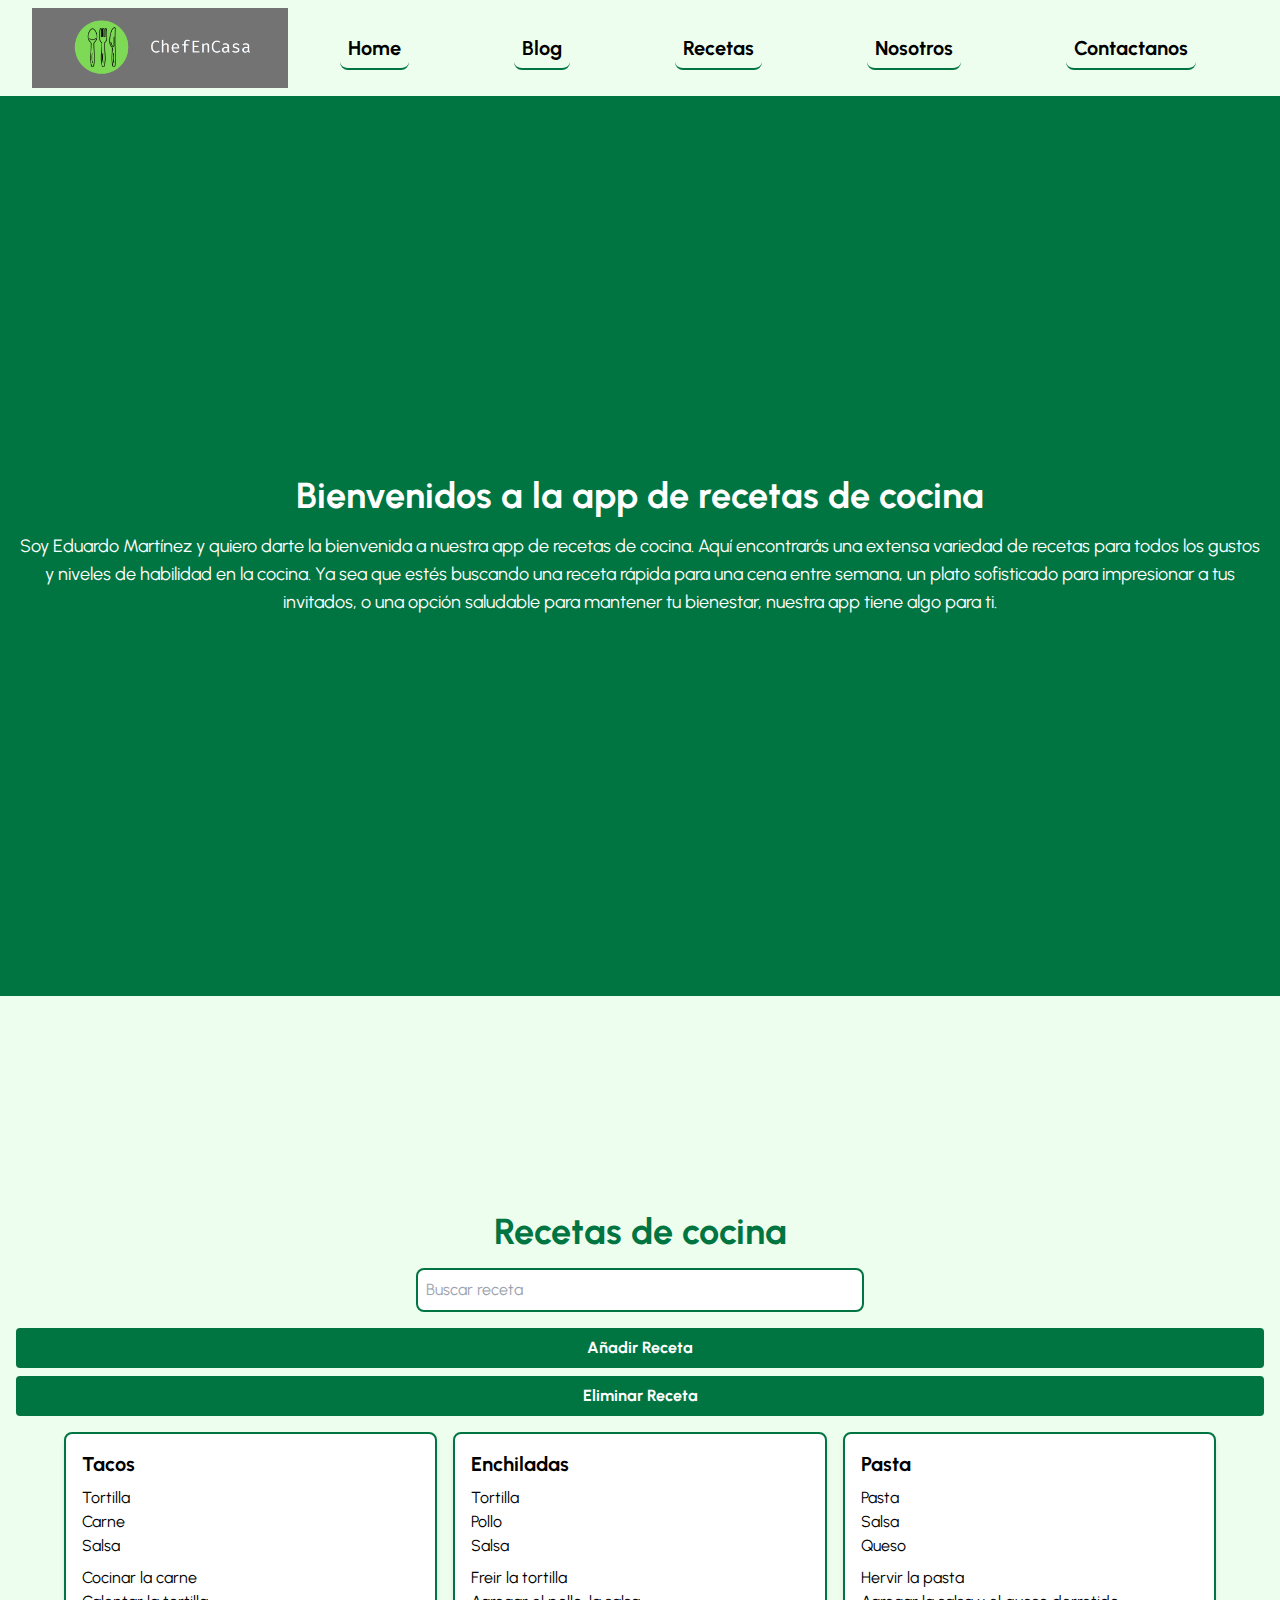
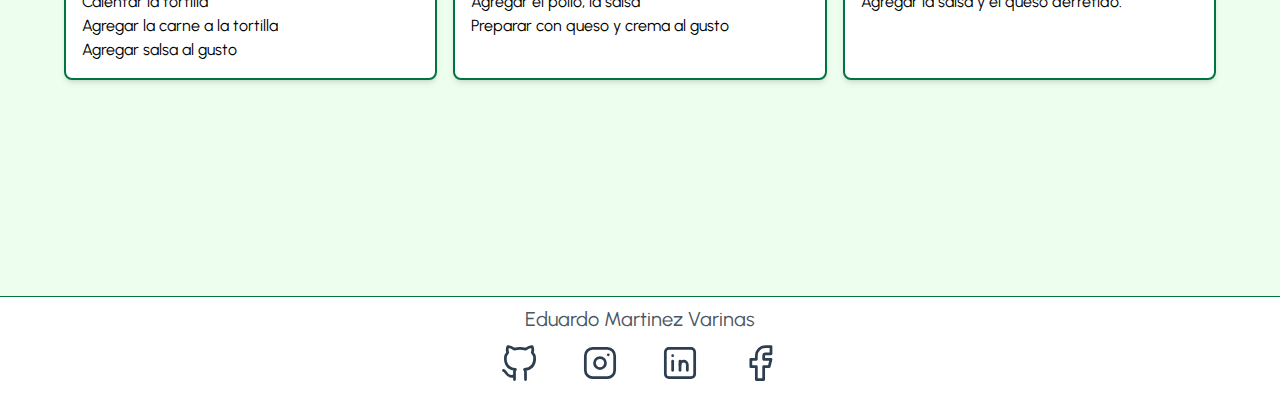
==== commit 072a4143: "Se añade la clase Receta" ====
--- a/src/index.html
+++ b/src/index.html
@@ -19,19 +19,19 @@
         <nav class="flex-grow">
             <ul class="flex justify-around text-sm md:text-xl font-bold">
                 <li>
-                    <a class="p-2 border-b-2 rounded-lg border-[#007542] hover:bg-[#737373] hover:text-[#FEFEFE] hover:border-b-0 hover:border-t-2" href="#">Home</a>
+                    <a class="p-2 border-b-2 rounded-lg border-[#007542] hover:bg-[#737373] hover:text-[#FEFEFE]" href="#">Home</a>
                 </li>
                 <li>
-                    <a class="p-2 border-b-2 rounded-lg border-[#007542] hover:bg-[#737373] hover:text-[#FEFEFE] hover:border-b-0 hover:border-t-2" href="#">Blog</a>
+                    <a class="p-2 border-b-2 rounded-lg border-[#007542] hover:bg-[#737373] hover:text-[#FEFEFE]" href="#">Blog</a>
                 </li>
                 <li>
-                    <a class="p-2 border-b-2 rounded-lg border-[#007542] hover:bg-[#737373] hover:text-[#FEFEFE] hover:border-b-0 hover:border-t-2" href="#recetas">Recetas</a>
+                    <a class="p-2 border-b-2 rounded-lg border-[#007542] hover:bg-[#737373] hover:text-[#FEFEFE]" href="#recetas">Recetas</a>
                 </li>
                 <li>
-                    <a class="p-2 border-b-2 rounded-lg border-[#007542] hover:bg-[#737373] hover:text-[#FEFEFE] hover:border-b-0 hover:border-t-2" href="#">Nosotros</a>
+                    <a class="p-2 border-b-2 rounded-lg border-[#007542] hover:bg-[#737373] hover:text-[#FEFEFE]" href="#">Nosotros</a>
                 </li>
                 <li>
-                    <a class="p-2 border-b-2 rounded-lg border-[#007542] hover:bg-[#737373] hover:text-[#FEFEFE] hover:border-b-0 hover:border-t-2" href="#">Contactanos</a>
+                    <a class="p-2 border-b-2 rounded-lg border-[#007542] hover:bg-[#737373] hover:text-[#FEFEFE]" href="#">Contactanos</a>
                 </li>
             </ul>
         </nav>
@@ -49,18 +49,21 @@
                 </p>
             </div>
         </section>
-        <section id="recetas" class="w-full min-h-screen bg-[#EEFEEE] flex flex-col justify-center items-center space-y-4 mt-4 px-4">
+        <section id="recetas" class="w-full min-h-screen bg-[#EEFEEE] flex flex-col justify-center items-center space-y-4 pt-4 pb-4  px-4">
             <h1 class="text-[#007542] text-2xl md:text-4xl font-bold">Recetas de cocina</h1>
-            <form action="GET" class="flex flex-col md:flex-row space-y-2 md:space-y-0 md:space-x-2 w-full max-w-md">
-                <input type="text" placeholder="Buscar receta" class="border-2 border-[#007542] rounded-lg p-2 flex-grow">
-                <button type="submit" class="bg-[#007542] text-[#FEFEFE] font-bold py-2 px-4 rounded">Buscar</button>
+            <form id="search-form" class="flex flex-col md:flex-row space-y-2 md:space-y-0 md:space-x-2 w-full max-w-md">
+                <input type="text" id="search-input" placeholder="Buscar receta" class="border-2 border-[#007542] rounded-lg p-2 flex-grow">
             </form>
-            <div id="recetas-container" class="grid grid-cols-1 sm:grid-cols-2 lg:grid-cols-3 gap-4 w-full max-w-6xl">
+            <div class="flex flex-col space-y-2 w-full max-w-sm">
+                <button id="addReceta" type="submit" class="bg-[#007542] text-[#FEFEFE] font-bold py-2 px-4 rounded">Añadir Receta</button>
+                <button id="deleteReceta" type="submit" class="bg-[#007542] text-[#FEFEFE] font-bold py-2 px-4 rounded">Eliminar Receta</button>
+            </div>
+                <div id="recetas-container" class="grid grid-cols-1 sm:grid-cols-2 lg:grid-cols-3 gap-4 w-full max-w-6xl">
                 <!-- Aquí se insertarán las recetas -->
             </div>
         </section>
     </main>
-    <footer class="w-full border-t mt-8 pb-4 border-t-[#007542] text-center mx-auto">
+    <footer class="w-full border-t pb-4 border-t-[#007542] text-center mx-auto">
         <div class="w-full max-w-80 mx-auto">
           <h2 class="py-2 text-xl text-gray-600">Eduardo Martinez Varinas</h2>
             <div class="flex justify-around items-center">
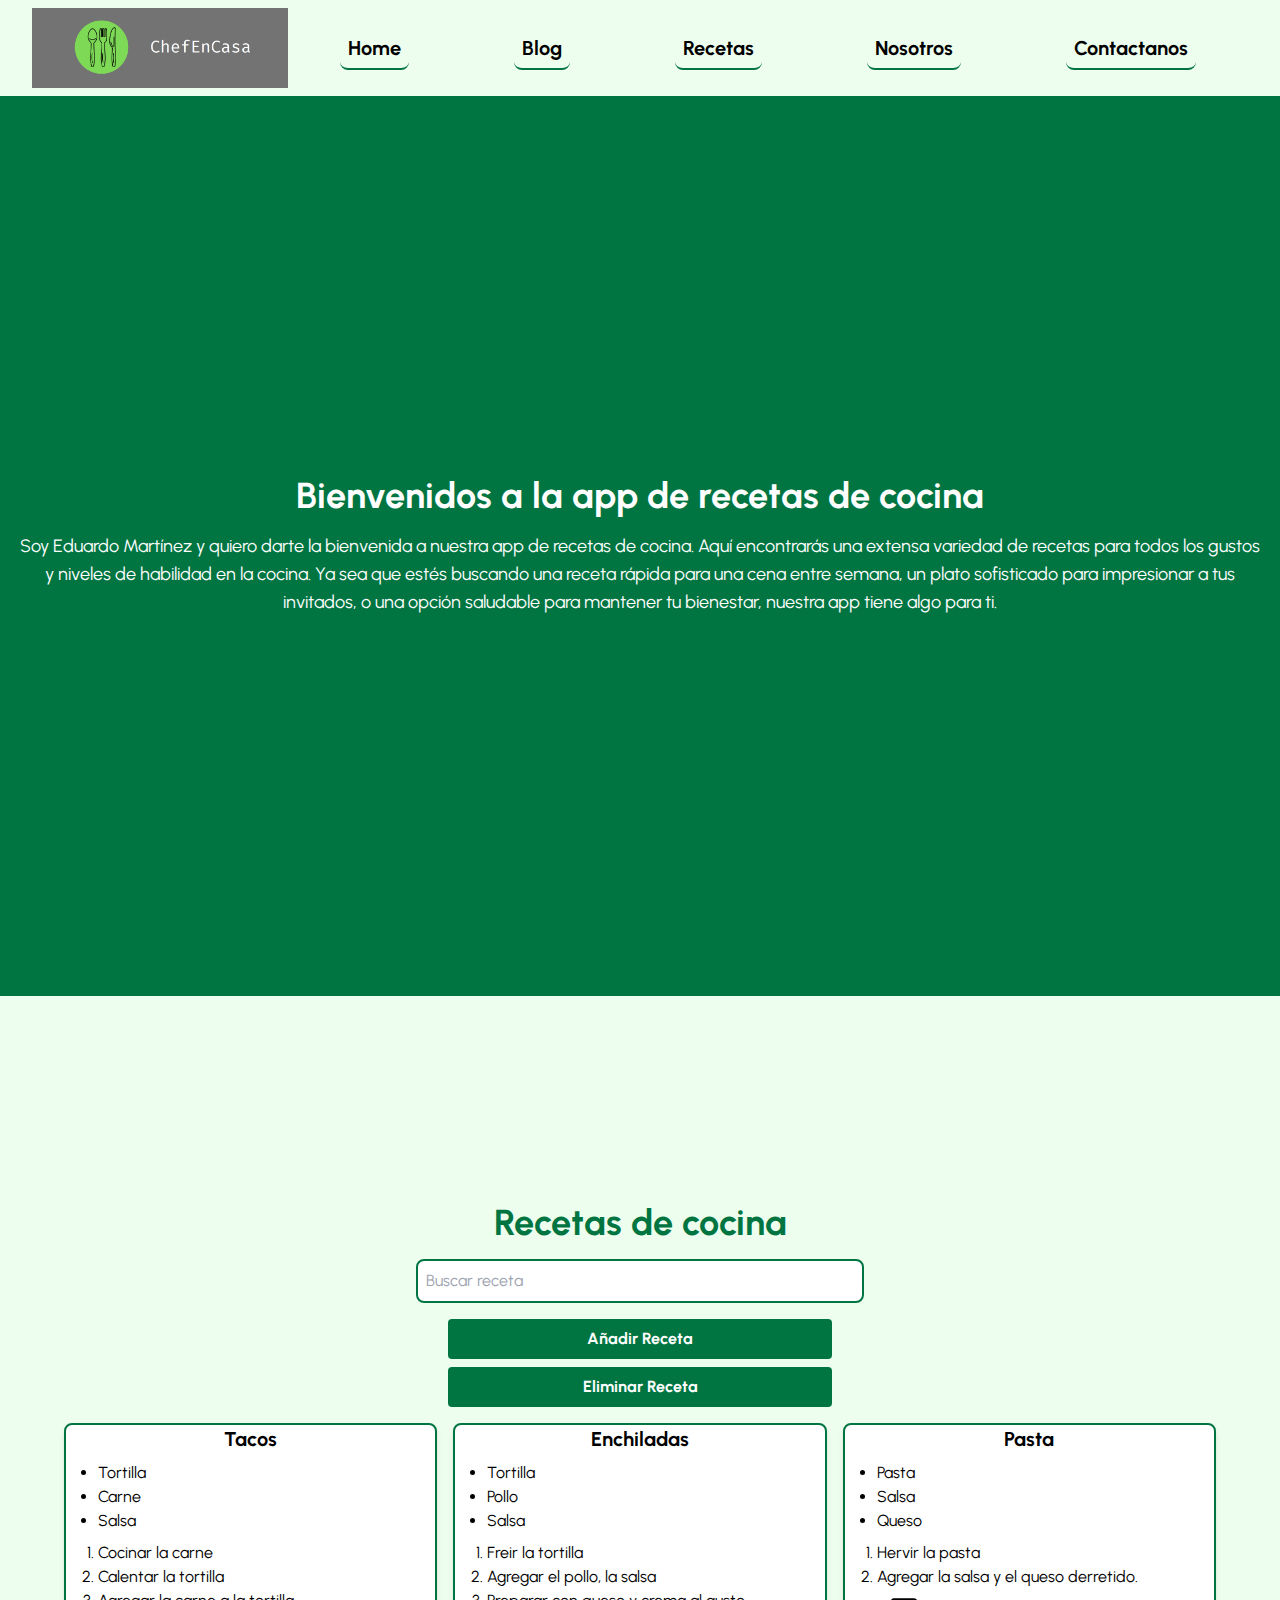
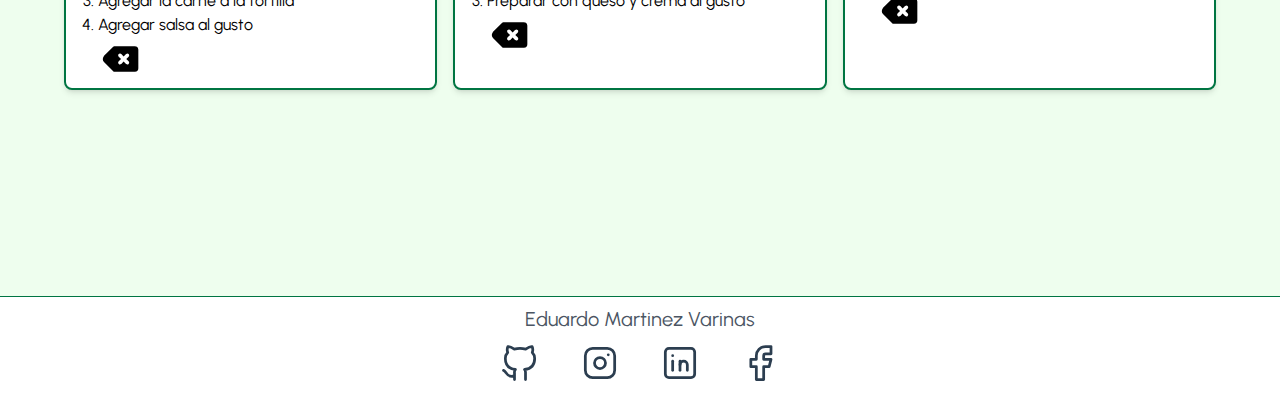
==== commit 3bc811ce: "Cambios a funciones" ====
--- a/src/index.html
+++ b/src/index.html
@@ -10,6 +10,7 @@
         rel="stylesheet">
     <link href="./output.css" rel="stylesheet">
     <script defer src="./index.js"></script>
+    <script defer src="./Receta.js"></script>
     <title>App de recetas de cocina</title>
 </head>
 
@@ -60,6 +61,23 @@
             </div>
                 <div id="recetas-container" class="grid grid-cols-1 sm:grid-cols-2 lg:grid-cols-3 gap-4 w-full max-w-6xl">
                 <!-- Aquí se insertarán las recetas -->
+                <div id="info-popup-recetas" tabindex="-1" class="hidden overflow-y-auto overflow-x-hidden fixed top-0 right-0 left-0 z-50 w-full md:inset-0 h-modal md:h-full">
+                  <div class="relative p-4 w-full max-w-lg h-full md:h-auto">
+                      <div class="relative p-4 bg-white rounded-lg shadow dark:bg-gray-800 md:p-8">
+                          <div class="mb-4 text-sm font-light text-gray-500 dark:text-gray-400">
+                              <h3 class="mb-3 text-2xl font-bold text-gray-900 dark:text-white">Receta Agregada</h3>
+                              <p>
+                                  La receta ha sido agregada correctamente a la lista de recetas.
+                              </p>
+                          </div>
+                          <div class="justify-between items-center pt-0 space-y-4 sm:flex sm:space-y-0">
+                              <div class="items-center space-y-4 sm:space-x-4 sm:flex sm:space-y-0">
+                                  <button id="confirm-button" type="button" class="py-2 px-4 w-full text-sm font-medium text-center text-white rounded-lg bg-primary-700 sm:w-auto hover:bg-primary-800 focus:ring-4 focus:outline-none focus:ring-primary-300 dark:bg-primary-600 dark:hover:bg-primary-700 dark:focus:ring-primary-800">Confirm</button>
+                              </div>
+                          </div>
+                      </div>
+                  </div>
+                </div>
             </div>
         </section>
     </main>
--- a/src/output.css
+++ b/src/output.css
@@ -588,9 +588,33 @@
   }
 }
 
-.mx-2 {
-  margin-left: 0.5rem;
-  margin-right: 0.5rem;
+.fixed {
+  position: fixed;
+}
+
+.relative {
+  position: relative;
+}
+
+.left-0 {
+  left: 0px;
+}
+
+.right-0 {
+  right: 0px;
+}
+
+.top-0 {
+  top: 0px;
+}
+
+.z-50 {
+  z-index: 50;
+}
+
+.mx-auto {
+  margin-left: auto;
+  margin-right: auto;
 }
 
 .mx-4 {
@@ -598,35 +622,18 @@
   margin-right: 1rem;
 }
 
-.mx-auto {
-  margin-left: auto;
-  margin-right: auto;
+.mb-2 {
+  margin-bottom: 0.5rem;
+}
+
+.mb-3 {
+  margin-bottom: 0.75rem;
 }
 
 .mb-4 {
   margin-bottom: 1rem;
 }
 
-.ml-2 {
-  margin-left: 0.5rem;
-}
-
-.mb-2 {
-  margin-bottom: 0.5rem;
-}
-
-.mt-2 {
-  margin-top: 0.5rem;
-}
-
-.mt-4 {
-  margin-top: 1rem;
-}
-
-.mt-8 {
-  margin-top: 2rem;
-}
-
 .flex {
   display: flex;
 }
@@ -643,8 +650,8 @@
   height: 6rem;
 }
 
-.h-96 {
-  height: 24rem;
+.h-full {
+  height: 100%;
 }
 
 .h-screen {
@@ -659,52 +666,44 @@
   min-height: 100vh;
 }
 
-.w-1\/2 {
-  width: 50%;
-}
-
-.w-64 {
-  width: 16rem;
+.w-32 {
+  width: 8rem;
 }
 
 .w-full {
   width: 100%;
 }
 
-.w-32 {
-  width: 8rem;
+.max-w-6xl {
+  max-width: 72rem;
 }
 
 .max-w-80 {
   max-width: 20rem;
 }
 
-.max-w-6xl {
-  max-width: 72rem;
+.max-w-lg {
+  max-width: 32rem;
 }
 
 .max-w-md {
   max-width: 28rem;
 }
 
-.flex-grow-0 {
-  flex-grow: 0;
+.max-w-sm {
+  max-width: 24rem;
 }
 
 .flex-grow {
   flex-grow: 1;
 }
 
-.basis-0 {
-  flex-basis: 0px;
-}
-
-.basis-2 {
-  flex-basis: 0.5rem;
-}
-
-.basis-0\.5 {
-  flex-basis: 0.125rem;
+.list-decimal {
+  list-style-type: decimal;
+}
+
+.list-disc {
+  list-style-type: disc;
 }
 
 .grid-cols-1 {
@@ -735,10 +734,16 @@
   gap: 1rem;
 }
 
-.space-x-2 > :not([hidden]) ~ :not([hidden]) {
+.space-x-4 > :not([hidden]) ~ :not([hidden]) {
   --tw-space-x-reverse: 0;
-  margin-right: calc(0.5rem * var(--tw-space-x-reverse));
-  margin-left: calc(0.5rem * calc(1 - var(--tw-space-x-reverse)));
+  margin-right: calc(1rem * var(--tw-space-x-reverse));
+  margin-left: calc(1rem * calc(1 - var(--tw-space-x-reverse)));
+}
+
+.space-y-2 > :not([hidden]) ~ :not([hidden]) {
+  --tw-space-y-reverse: 0;
+  margin-top: calc(0.5rem * calc(1 - var(--tw-space-y-reverse)));
+  margin-bottom: calc(0.5rem * var(--tw-space-y-reverse));
 }
 
 .space-y-4 > :not([hidden]) ~ :not([hidden]) {
@@ -747,16 +752,12 @@
   margin-bottom: calc(1rem * var(--tw-space-y-reverse));
 }
 
-.space-x-4 > :not([hidden]) ~ :not([hidden]) {
-  --tw-space-x-reverse: 0;
-  margin-right: calc(1rem * var(--tw-space-x-reverse));
-  margin-left: calc(1rem * calc(1 - var(--tw-space-x-reverse)));
-}
-
-.space-y-2 > :not([hidden]) ~ :not([hidden]) {
-  --tw-space-y-reverse: 0;
-  margin-top: calc(0.5rem * calc(1 - var(--tw-space-y-reverse)));
-  margin-bottom: calc(0.5rem * var(--tw-space-y-reverse));
+.overflow-y-auto {
+  overflow-y: auto;
+}
+
+.overflow-x-hidden {
+  overflow-x: hidden;
 }
 
 .rounded {
@@ -784,16 +785,6 @@
   border-color: rgb(0 117 66 / var(--tw-border-opacity));
 }
 
-.border-gray-600 {
-  --tw-border-opacity: 1;
-  border-color: rgb(75 85 99 / var(--tw-border-opacity));
-}
-
-.border-b-\[\#007542\] {
-  --tw-border-opacity: 1;
-  border-bottom-color: rgb(0 117 66 / var(--tw-border-opacity));
-}
-
 .border-t-\[\#007542\] {
   --tw-border-opacity: 1;
   border-top-color: rgb(0 117 66 / var(--tw-border-opacity));
@@ -822,11 +813,6 @@
   padding: 1rem;
 }
 
-.px-12 {
-  padding-left: 3rem;
-  padding-right: 3rem;
-}
-
 .px-4 {
   padding-left: 1rem;
   padding-right: 1rem;
@@ -837,14 +823,23 @@
   padding-bottom: 0.5rem;
 }
 
+.px-8 {
+  padding-left: 2rem;
+  padding-right: 2rem;
+}
+
+.pb-4 {
+  padding-bottom: 1rem;
+}
+
+.pt-0 {
+  padding-top: 0px;
+}
+
 .pt-4 {
   padding-top: 1rem;
 }
 
-.pb-4 {
-  padding-bottom: 1rem;
-}
-
 .text-center {
   text-align: center;
 }
@@ -853,9 +848,19 @@
   font-family: Urbanist, sans-serif;
 }
 
-.text-4xl {
-  font-size: 2.25rem;
-  line-height: 2.5rem;
+.text-2xl {
+  font-size: 1.5rem;
+  line-height: 2rem;
+}
+
+.text-base {
+  font-size: 1rem;
+  line-height: 1.5rem;
+}
+
+.text-sm {
+  font-size: 0.875rem;
+  line-height: 1.25rem;
 }
 
 .text-xl {
@@ -863,23 +868,16 @@
   line-height: 1.75rem;
 }
 
-.text-2xl {
-  font-size: 1.5rem;
-  line-height: 2rem;
-}
-
-.text-base {
-  font-size: 1rem;
-  line-height: 1.5rem;
-}
-
-.text-sm {
-  font-size: 0.875rem;
-  line-height: 1.25rem;
-}
-
 .font-bold {
   font-weight: 700;
+}
+
+.font-light {
+  font-weight: 300;
+}
+
+.font-medium {
+  font-weight: 500;
 }
 
 .text-\[\#007542\] {
@@ -892,27 +890,30 @@
   color: rgb(254 254 254 / var(--tw-text-opacity));
 }
 
-.text-gray-400 {
+.text-gray-500 {
   --tw-text-opacity: 1;
-  color: rgb(156 163 175 / var(--tw-text-opacity));
-}
-
-.text-\[\] {
-  color: ;
-}
-
-.text-\[\#\] {
-  color: #;
-}
-
-.text-\[\#EEFEEE\] {
-  --tw-text-opacity: 1;
-  color: rgb(238 254 238 / var(--tw-text-opacity));
+  color: rgb(107 114 128 / var(--tw-text-opacity));
 }
 
 .text-gray-600 {
   --tw-text-opacity: 1;
   color: rgb(75 85 99 / var(--tw-text-opacity));
+}
+
+.text-gray-900 {
+  --tw-text-opacity: 1;
+  color: rgb(17 24 39 / var(--tw-text-opacity));
+}
+
+.text-white {
+  --tw-text-opacity: 1;
+  color: rgb(255 255 255 / var(--tw-text-opacity));
+}
+
+.shadow {
+  --tw-shadow: 0 1px 3px 0 rgb(0 0 0 / 0.1), 0 1px 2px -1px rgb(0 0 0 / 0.1);
+  --tw-shadow-colored: 0 1px 3px 0 var(--tw-shadow-color), 0 1px 2px -1px var(--tw-shadow-color);
+  box-shadow: var(--tw-ring-offset-shadow, 0 0 #0000), var(--tw-ring-shadow, 0 0 #0000), var(--tw-shadow);
 }
 
 .shadow-md {
@@ -925,14 +926,6 @@
   filter: var(--tw-blur) var(--tw-brightness) var(--tw-contrast) var(--tw-grayscale) var(--tw-hue-rotate) var(--tw-invert) var(--tw-saturate) var(--tw-sepia) var(--tw-drop-shadow);
 }
 
-.hover\:border-b-0:hover {
-  border-bottom-width: 0px;
-}
-
-.hover\:border-t-2:hover {
-  border-top-width: 2px;
-}
-
 .hover\:bg-\[\#737373\]:hover {
   --tw-bg-opacity: 1;
   background-color: rgb(115 115 115 / var(--tw-bg-opacity));
@@ -943,27 +936,62 @@
   color: rgb(254 254 254 / var(--tw-text-opacity));
 }
 
+.focus\:outline-none:focus {
+  outline: 2px solid transparent;
+  outline-offset: 2px;
+}
+
+.focus\:ring-4:focus {
+  --tw-ring-offset-shadow: var(--tw-ring-inset) 0 0 0 var(--tw-ring-offset-width) var(--tw-ring-offset-color);
+  --tw-ring-shadow: var(--tw-ring-inset) 0 0 0 calc(4px + var(--tw-ring-offset-width)) var(--tw-ring-color);
+  box-shadow: var(--tw-ring-offset-shadow), var(--tw-ring-shadow), var(--tw-shadow, 0 0 #0000);
+}
+
 @media (min-width: 640px) {
   .sm\:flex {
     display: flex;
   }
 
+  .sm\:w-auto {
+    width: auto;
+  }
+
   .sm\:grid-cols-2 {
     grid-template-columns: repeat(2, minmax(0, 1fr));
   }
+
+  .sm\:space-x-4 > :not([hidden]) ~ :not([hidden]) {
+    --tw-space-x-reverse: 0;
+    margin-right: calc(1rem * var(--tw-space-x-reverse));
+    margin-left: calc(1rem * calc(1 - var(--tw-space-x-reverse)));
+  }
+
+  .sm\:space-y-0 > :not([hidden]) ~ :not([hidden]) {
+    --tw-space-y-reverse: 0;
+    margin-top: calc(0px * calc(1 - var(--tw-space-y-reverse)));
+    margin-bottom: calc(0px * var(--tw-space-y-reverse));
+  }
 }
 
 @media (min-width: 768px) {
+  .md\:inset-0 {
+    inset: 0px;
+  }
+
   .md\:flex {
     display: flex;
   }
 
+  .md\:h-auto {
+    height: auto;
+  }
+
+  .md\:h-full {
+    height: 100%;
+  }
+
   .md\:w-64 {
     width: 16rem;
-  }
-
-  .md\:grid-cols-2 {
-    grid-template-columns: repeat(2, minmax(0, 1fr));
   }
 
   .md\:flex-row {
@@ -982,6 +1010,10 @@
     margin-bottom: calc(0px * var(--tw-space-y-reverse));
   }
 
+  .md\:p-8 {
+    padding: 2rem;
+  }
+
   .md\:px-8 {
     padding-left: 2rem;
     padding-right: 2rem;
@@ -1007,8 +1039,21 @@
   .lg\:grid-cols-3 {
     grid-template-columns: repeat(3, minmax(0, 1fr));
   }
-
-  .lg\:grid-cols-2 {
-    grid-template-columns: repeat(2, minmax(0, 1fr));
+}
+
+@media (prefers-color-scheme: dark) {
+  .dark\:bg-gray-800 {
+    --tw-bg-opacity: 1;
+    background-color: rgb(31 41 55 / var(--tw-bg-opacity));
+  }
+
+  .dark\:text-gray-400 {
+    --tw-text-opacity: 1;
+    color: rgb(156 163 175 / var(--tw-text-opacity));
+  }
+
+  .dark\:text-white {
+    --tw-text-opacity: 1;
+    color: rgb(255 255 255 / var(--tw-text-opacity));
   }
 }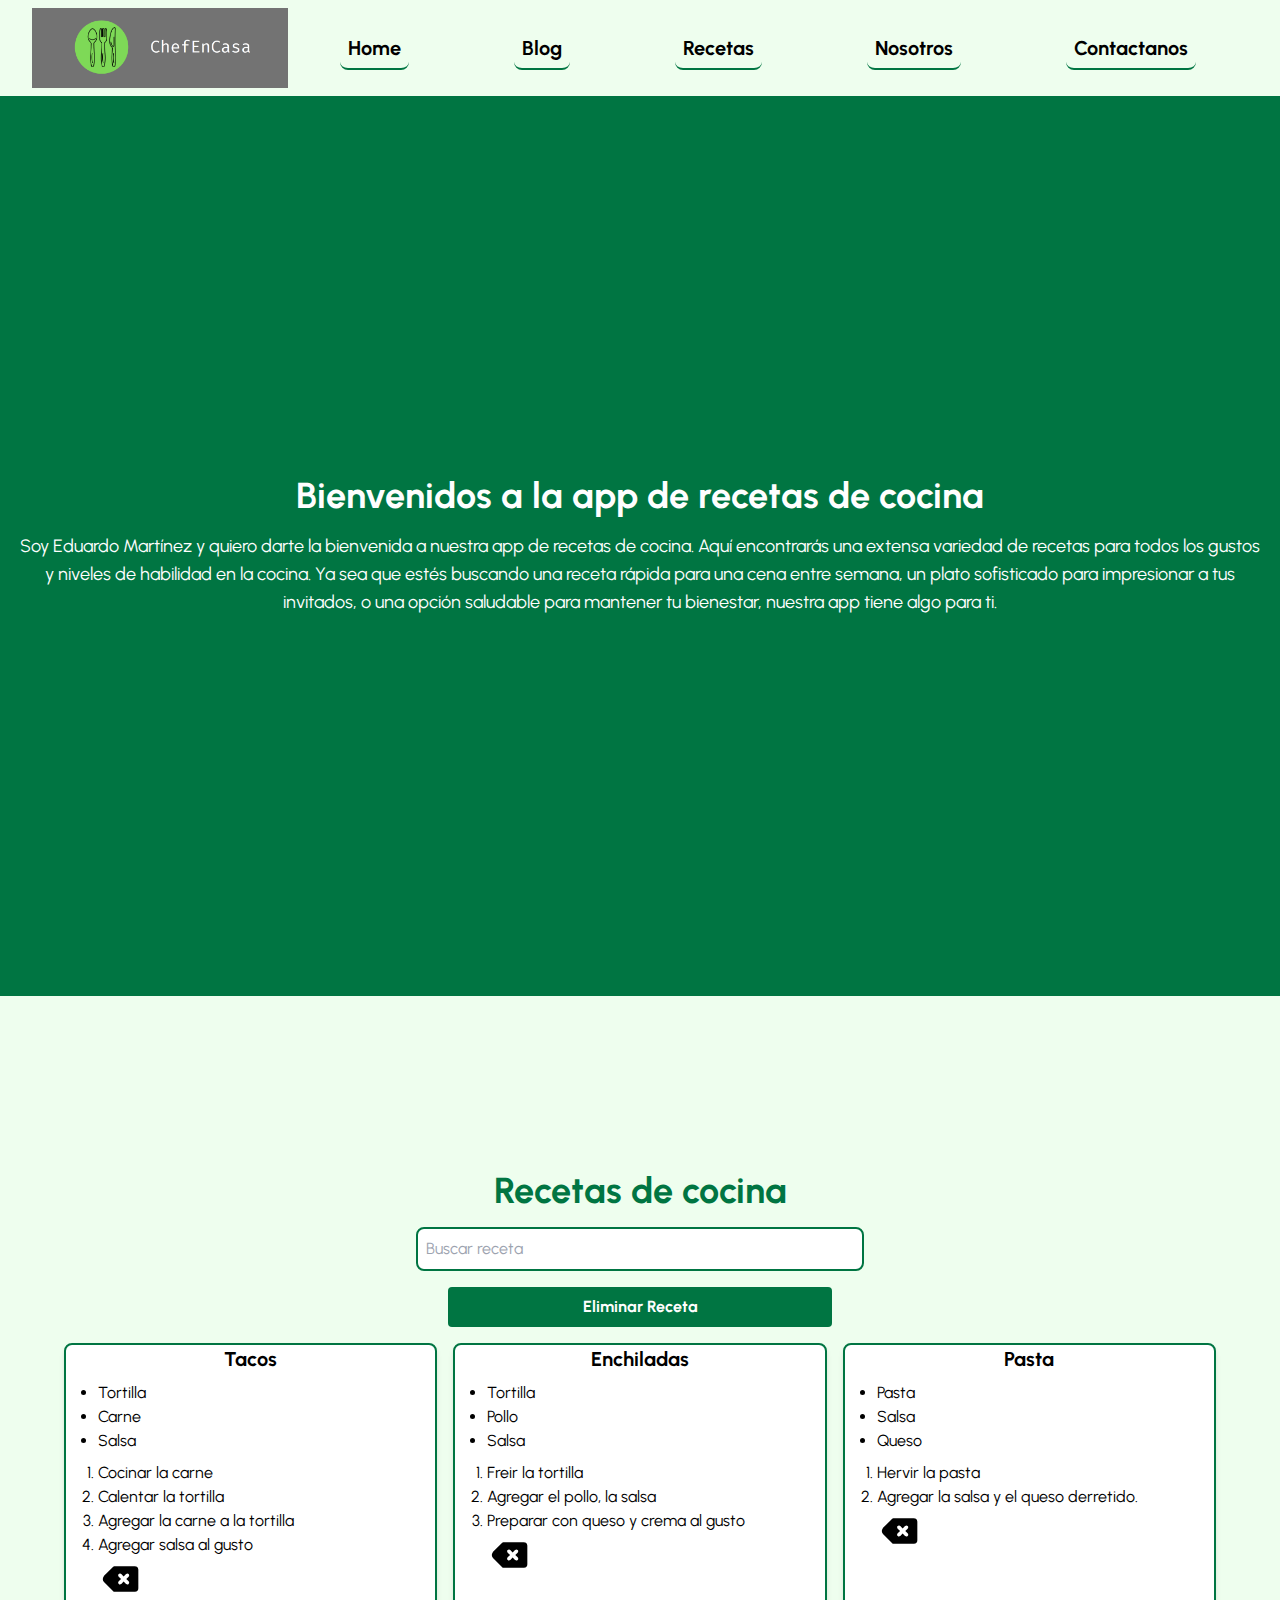
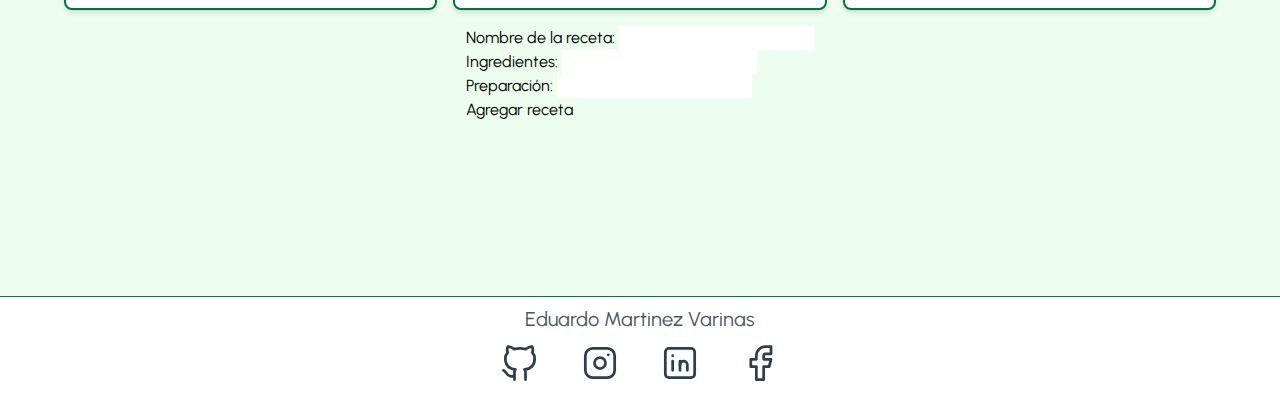
==== commit f7f9fe1e: "Modificación a función agregarReceta" ====
--- a/src/index.html
+++ b/src/index.html
@@ -56,30 +56,41 @@
                 <input type="text" id="search-input" placeholder="Buscar receta" class="border-2 border-[#007542] rounded-lg p-2 flex-grow">
             </form>
             <div class="flex flex-col space-y-2 w-full max-w-sm">
-                <button id="addReceta" type="submit" class="bg-[#007542] text-[#FEFEFE] font-bold py-2 px-4 rounded">Añadir Receta</button>
                 <button id="deleteReceta" type="submit" class="bg-[#007542] text-[#FEFEFE] font-bold py-2 px-4 rounded">Eliminar Receta</button>
             </div>
                 <div id="recetas-container" class="grid grid-cols-1 sm:grid-cols-2 lg:grid-cols-3 gap-4 w-full max-w-6xl">
                 <!-- Aquí se insertarán las recetas -->
-                <div id="info-popup-recetas" tabindex="-1" class="hidden overflow-y-auto overflow-x-hidden fixed top-0 right-0 left-0 z-50 w-full md:inset-0 h-modal md:h-full">
-                  <div class="relative p-4 w-full max-w-lg h-full md:h-auto">
-                      <div class="relative p-4 bg-white rounded-lg shadow dark:bg-gray-800 md:p-8">
-                          <div class="mb-4 text-sm font-light text-gray-500 dark:text-gray-400">
-                              <h3 class="mb-3 text-2xl font-bold text-gray-900 dark:text-white">Receta Agregada</h3>
-                              <p>
-                                  La receta ha sido agregada correctamente a la lista de recetas.
-                              </p>
-                          </div>
-                          <div class="justify-between items-center pt-0 space-y-4 sm:flex sm:space-y-0">
-                              <div class="items-center space-y-4 sm:space-x-4 sm:flex sm:space-y-0">
-                                  <button id="confirm-button" type="button" class="py-2 px-4 w-full text-sm font-medium text-center text-white rounded-lg bg-primary-700 sm:w-auto hover:bg-primary-800 focus:ring-4 focus:outline-none focus:ring-primary-300 dark:bg-primary-600 dark:hover:bg-primary-700 dark:focus:ring-primary-800">Confirm</button>
-                              </div>
-                          </div>
-                      </div>
-                  </div>
+            </div>
+            <form id="recipe-form">
+                <label for="recipe-name">Nombre de la receta:</label>
+                <input type="text" id="recipe-name" name="recipe-name" required>
+                <br>
+                <label for="recipe-ingredients">Ingredientes:</label>
+                <input type="text" id="recipe-ingredients" name="recipe-ingredients" required>
+                <br>
+                <label for="recipe-preparation">Preparación:</label>
+                <input type="text" id="recipe-preparation" name="recipe-preparation" required>
+                <br>
+                <button type="submit">Agregar receta</button>
+            </form>
+        </section>
+        <div id="info-popup-recetas" tabindex="-1" class="hidden overflow-y-auto overflow-x-hidden fixed top-0 right-0 left-0 z-50 w-full md:inset-0 h-modal md:h-full">
+            <div class="relative p-4 w-full max-w-lg h-full md:h-auto">
+                <div class="relative p-4 bg-white rounded-lg shadow dark:bg-gray-800 md:p-8">
+                    <div class="mb-4 text-sm font-light text-gray-500 dark:text-gray-400">
+                        <h3 class="mb-3 text-2xl font-bold text-gray-900 dark:text-white">Receta Agregada</h3>
+                        <p>
+                            La receta ha sido agregada correctamente a la lista de recetas.
+                        </p>
+                    </div>
+                    <div class="justify-between items-center pt-0 space-y-4 sm:flex sm:space-y-0">
+                        <div class="items-center space-y-4 sm:space-x-4 sm:flex sm:space-y-0">
+                            <button id="confirm-button" type="button" class="py-2 px-4 w-full text-sm font-medium text-center text-white rounded-lg bg-primary-700 sm:w-auto hover:bg-primary-800 focus:ring-4 focus:outline-none focus:ring-primary-300 dark:bg-primary-600 dark:hover:bg-primary-700 dark:focus:ring-primary-800">Confirm</button>
+                        </div>
+                    </div>
                 </div>
             </div>
-        </section>
+          </div>
     </main>
     <footer class="w-full border-t pb-4 border-t-[#007542] text-center mx-auto">
         <div class="w-full max-w-80 mx-auto">
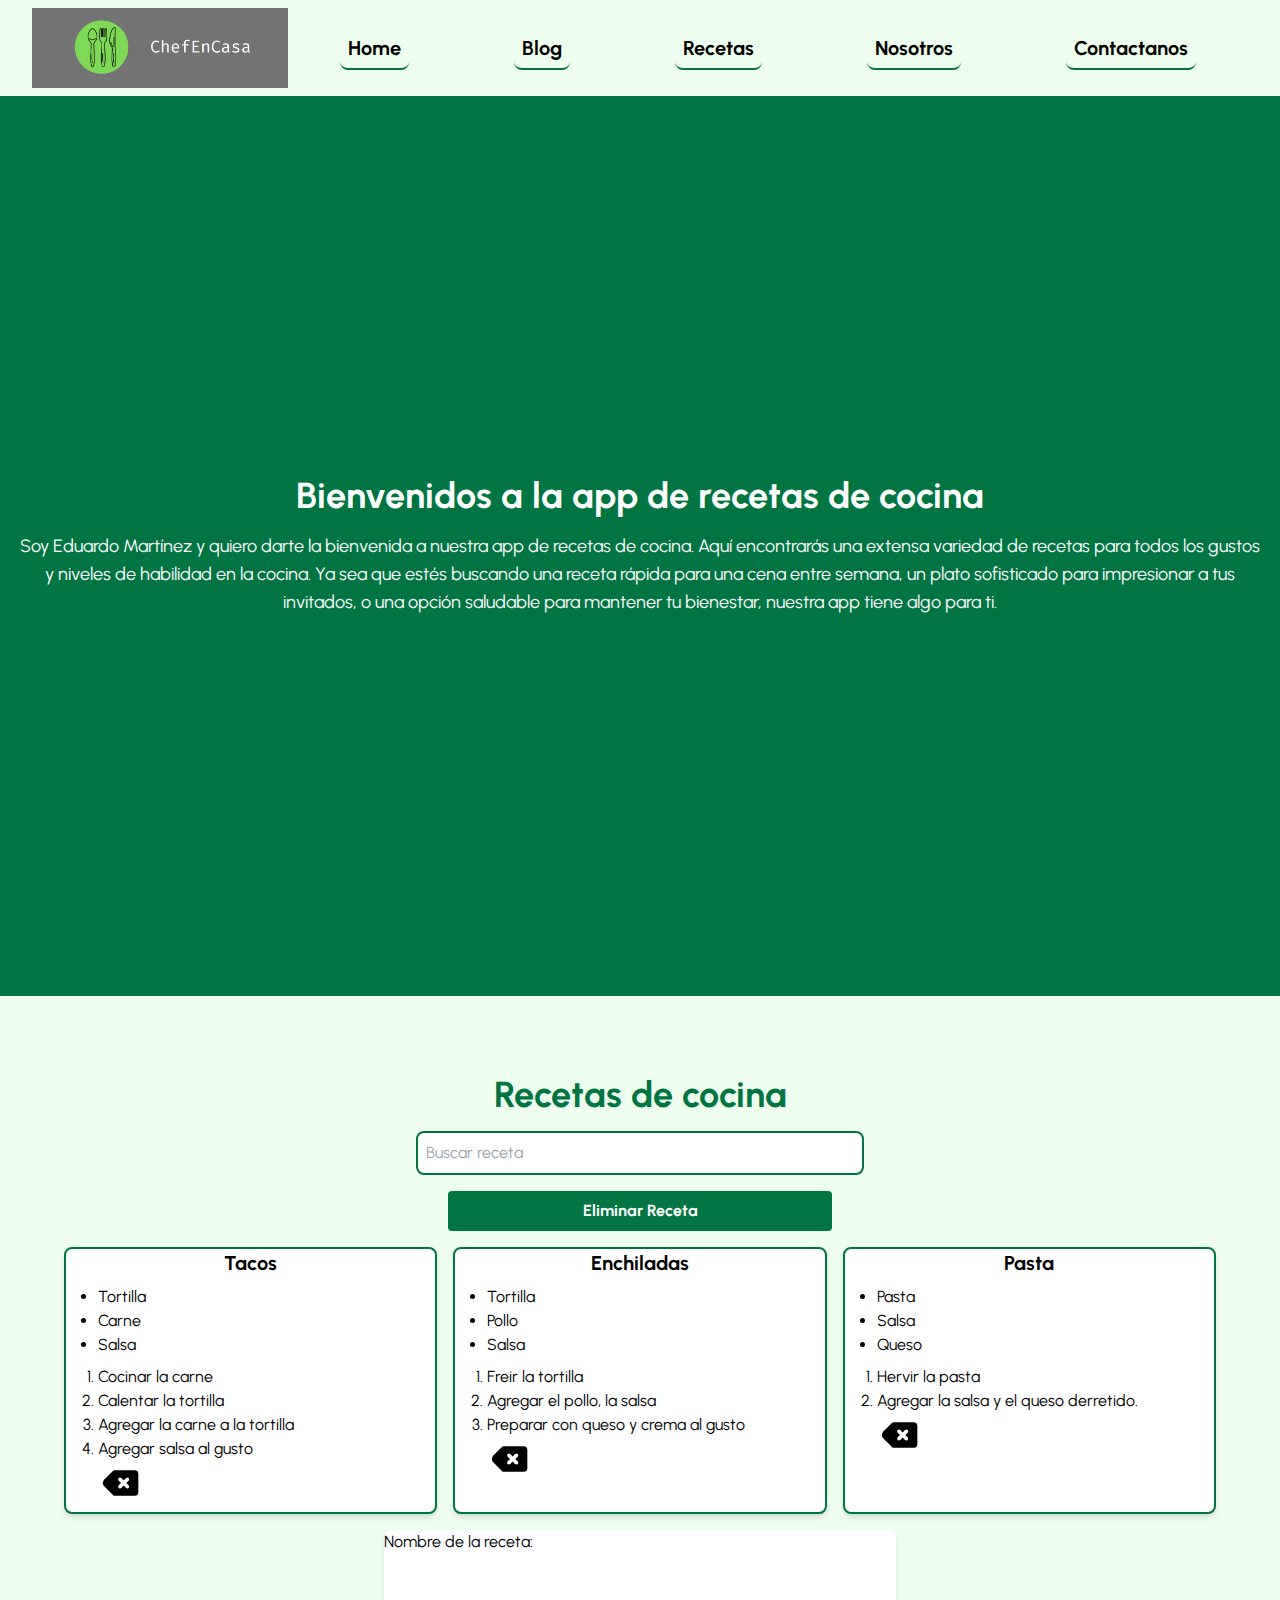
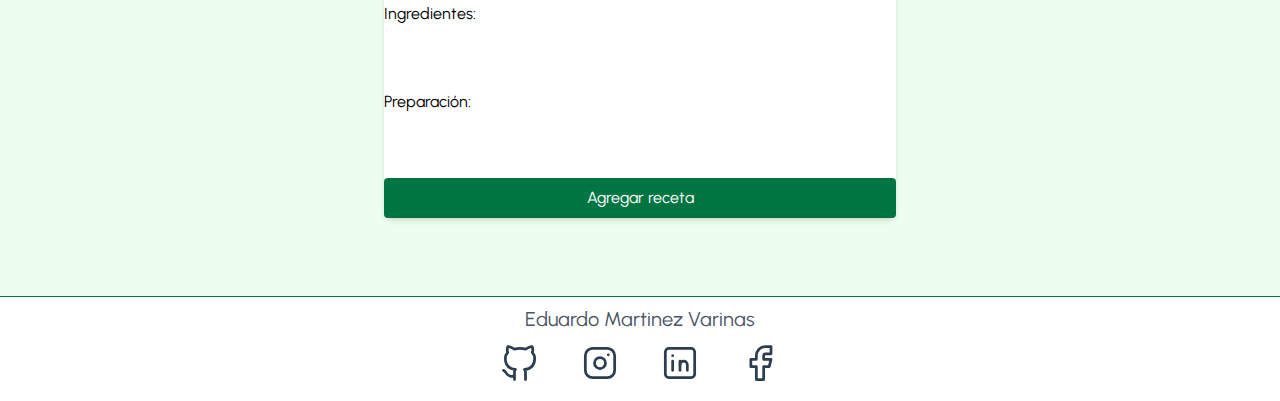
==== commit 4d6a9d53: "Estilos a form" ====
--- a/src/index.html
+++ b/src/index.html
@@ -61,20 +61,24 @@
                 <div id="recetas-container" class="grid grid-cols-1 sm:grid-cols-2 lg:grid-cols-3 gap-4 w-full max-w-6xl">
                 <!-- Aquí se insertarán las recetas -->
             </div>
-            <form id="recipe-form">
-                <label for="recipe-name">Nombre de la receta:</label>
-                <input type="text" id="recipe-name" name="recipe-name" required>
-                <br>
-                <label for="recipe-ingredients">Ingredientes:</label>
-                <input type="text" id="recipe-ingredients" name="recipe-ingredients" required>
-                <br>
-                <label for="recipe-preparation">Preparación:</label>
-                <input type="text" id="recipe-preparation" name="recipe-preparation" required>
-                <br>
-                <button type="submit">Agregar receta</button>
+            <form id="recipe-form" class="w-full max-w-lg mx-auto p-6 bg-white rounded-lg shadow-md space-y-4">
+                <div class="flex flex-col">
+                    <label for="recipe-name" class="mb-2 text-gray-700 font-semibold">Nombre de la receta:</label>
+                    <input type="text" id="recipe-name" name="recipe-name" class="p-2 border border-gray-300 rounded focus:outline-none focus:ring-2 focus:ring-[#007542] required>
+                </div>
+                <div class="flex flex-col">
+                    <label for="recipe-ingredients" class="mb-2 text-gray-700 font-semibold">Ingredientes:</label>
+                    <input type="text" id="recipe-ingredients" name="recipe-ingredients" class="p-2 border border-gray-300 rounded focus:outline-none focus:ring-2 focus:ring-[#007542]" required>
+                </div>
+                <div class="flex flex-col">
+                    <label for="recipe-preparation" class="mb-2 text-gray-700 font-semibold">Preparación:</label>
+                    <input type="text" id="recipe-preparation" name="recipe-preparation" class="p-2 border border-gray-300 rounded focus:outline-none focus:ring-2 focus:ring-[#007542]" required>
+                </div>
+                <button type="submit" class="w-full py-2 px-4 bg-[#007542] text-white font-semibold rounded">Agregar receta</button>
             </form>
+            
         </section>
-        <div id="info-popup-recetas" tabindex="-1" class="hidden overflow-y-auto overflow-x-hidden fixed top-0 right-0 left-0 z-50 w-full md:inset-0 h-modal md:h-full">
+        <!-- <div id="info-popup-recetas" tabindex="-1" class="hidden overflow-y-auto overflow-x-hidden fixed top-0 right-0 left-0 z-50 w-full md:inset-0 h-modal md:h-full">
             <div class="relative p-4 w-full max-w-lg h-full md:h-auto">
                 <div class="relative p-4 bg-white rounded-lg shadow dark:bg-gray-800 md:p-8">
                     <div class="mb-4 text-sm font-light text-gray-500 dark:text-gray-400">
@@ -90,7 +94,7 @@
                     </div>
                 </div>
             </div>
-          </div>
+          </div> -->
     </main>
     <footer class="w-full border-t pb-4 border-t-[#007542] text-center mx-auto">
         <div class="w-full max-w-80 mx-auto">
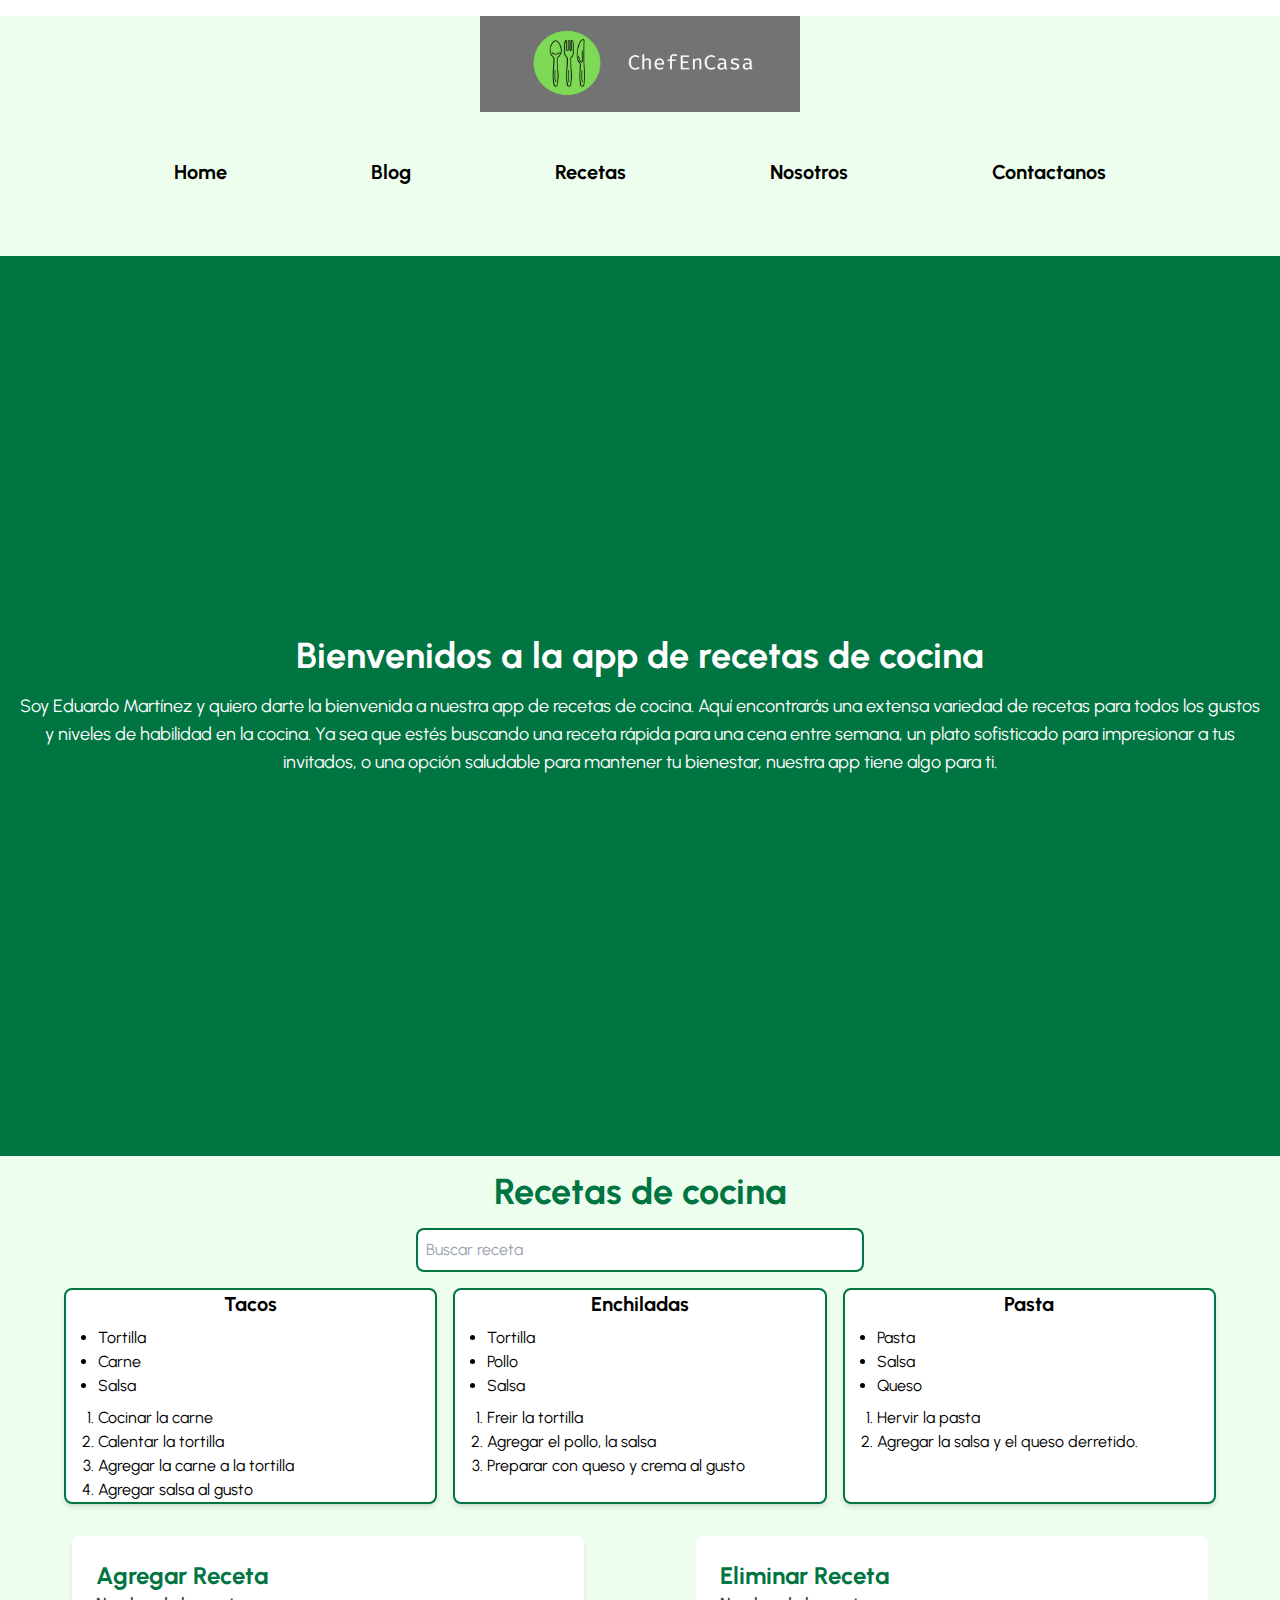
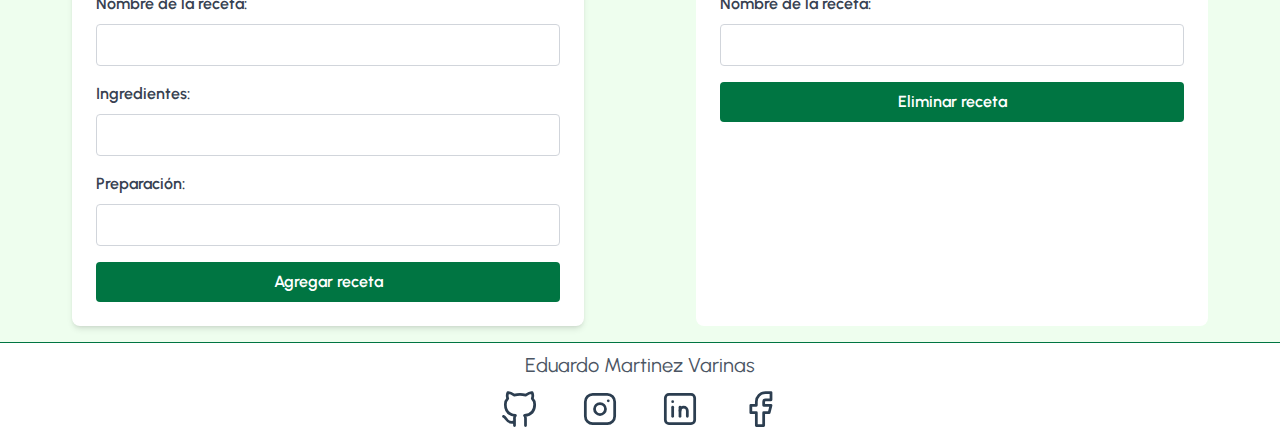
==== commit 478049ed: "Cambios a eliminarReceta" ====
--- a/src/index.html
+++ b/src/index.html
@@ -10,29 +10,29 @@
         rel="stylesheet">
     <link href="./output.css" rel="stylesheet">
     <script defer src="./index.js"></script>
-    <script defer src="./Receta.js"></script>
     <title>App de recetas de cocina</title>
 </head>
 
 <body class="font-urbanist">
-    <header class="w-full h-24 flex justify-between items-center bg-[#EEFEEE] px-4 md:px-8">
-        <img class="w-32 md:w-64 max-h-20" src="./public/logo.png" alt="logo-header">
-        <nav class="flex-grow">
-            <ul class="flex justify-around text-sm md:text-xl font-bold">
+    <header class="w-full h-60
+     flex-row bg-[#EEFEEE] mt-4 px-4 md:px-8">
+        <img class="w-40 md:w-80 max-h-24 mx-auto" src="./public/logo.png" alt="logo-header">
+        <nav class="w-full h-1/2">
+            <ul class="h-full my-auto flex justify-center space-x-32 items-center text-sm md:text-xl font-bold">
                 <li>
-                    <a class="p-2 border-b-2 rounded-lg border-[#007542] hover:bg-[#737373] hover:text-[#FEFEFE]" href="#">Home</a>
+                    <a class="p-2 rounded hover:bg-[#737373] hover:text-[#FEFEFE]" href="#">Home</a>
                 </li>
                 <li>
-                    <a class="p-2 border-b-2 rounded-lg border-[#007542] hover:bg-[#737373] hover:text-[#FEFEFE]" href="#">Blog</a>
+                    <a class="p-2 rounded hover:bg-[#737373] hover:text-[#FEFEFE]" href="#">Blog</a>
                 </li>
                 <li>
-                    <a class="p-2 border-b-2 rounded-lg border-[#007542] hover:bg-[#737373] hover:text-[#FEFEFE]" href="#recetas">Recetas</a>
+                    <a class="p-2 rounded hover:bg-[#737373] hover:text-[#FEFEFE]" href="#recetas">Recetas</a>
                 </li>
                 <li>
-                    <a class="p-2 border-b-2 rounded-lg border-[#007542] hover:bg-[#737373] hover:text-[#FEFEFE]" href="#">Nosotros</a>
+                    <a class="p-2 rounded hover:bg-[#737373] hover:text-[#FEFEFE]" href="#">Nosotros</a>
                 </li>
                 <li>
-                    <a class="p-2 border-b-2 rounded-lg border-[#007542] hover:bg-[#737373] hover:text-[#FEFEFE]" href="#">Contactanos</a>
+                    <a class="p-2 rounded hover:bg-[#737373] hover:text-[#FEFEFE]" href="#">Contactanos</a>
                 </li>
             </ul>
         </nav>
@@ -50,33 +50,44 @@
                 </p>
             </div>
         </section>
-        <section id="recetas" class="w-full min-h-screen bg-[#EEFEEE] flex flex-col justify-center items-center space-y-4 pt-4 pb-4  px-4">
+        <section id="recetas" class="w-full bg-[#EEFEEE] flex flex-col justify-center items-center space-y-4 pt-4 pb-4  px-4">
             <h1 class="text-[#007542] text-2xl md:text-4xl font-bold">Recetas de cocina</h1>
             <form id="search-form" class="flex flex-col md:flex-row space-y-2 md:space-y-0 md:space-x-2 w-full max-w-md">
                 <input type="text" id="search-input" placeholder="Buscar receta" class="border-2 border-[#007542] rounded-lg p-2 flex-grow">
             </form>
-            <div class="flex flex-col space-y-2 w-full max-w-sm">
-                <button id="deleteReceta" type="submit" class="bg-[#007542] text-[#FEFEFE] font-bold py-2 px-4 rounded">Eliminar Receta</button>
-            </div>
-                <div id="recetas-container" class="grid grid-cols-1 sm:grid-cols-2 lg:grid-cols-3 gap-4 w-full max-w-6xl">
+            <div id="recetas-container" class="grid grid-cols-1 sm:grid-cols-2 lg:grid-cols-3 gap-4 w-full max-w-6xl">
                 <!-- Aquí se insertarán las recetas -->
             </div>
-            <form id="recipe-form" class="w-full max-w-lg mx-auto p-6 bg-white rounded-lg shadow-md space-y-4">
-                <div class="flex flex-col">
-                    <label for="recipe-name" class="mb-2 text-gray-700 font-semibold">Nombre de la receta:</label>
-                    <input type="text" id="recipe-name" name="recipe-name" class="p-2 border border-gray-300 rounded focus:outline-none focus:ring-2 focus:ring-[#007542] required>
-                </div>
-                <div class="flex flex-col">
-                    <label for="recipe-ingredients" class="mb-2 text-gray-700 font-semibold">Ingredientes:</label>
-                    <input type="text" id="recipe-ingredients" name="recipe-ingredients" class="p-2 border border-gray-300 rounded focus:outline-none focus:ring-2 focus:ring-[#007542]" required>
-                </div>
-                <div class="flex flex-col">
-                    <label for="recipe-preparation" class="mb-2 text-gray-700 font-semibold">Preparación:</label>
-                    <input type="text" id="recipe-preparation" name="recipe-preparation" class="p-2 border border-gray-300 rounded focus:outline-none focus:ring-2 focus:ring-[#007542]" required>
-                </div>
-                <button type="submit" class="w-full py-2 px-4 bg-[#007542] text-white font-semibold rounded">Agregar receta</button>
-            </form>
-            
+        </section>
+        <section class="w-full bg-[#EEFEEE] flex flex-col justify-center items-center space-y-4 pt-4 pb-4  px-4">
+            <div class="w-full flex justify-center ">
+
+                <form id="recipe-form" class="w-full max-w-lg mx-auto p-6 bg-white rounded-lg shadow-md space-y-4">
+                    <div class="flex flex-col">
+                        <label class="text-[#007542] text-xl md:text-2xl font-bold">Agregar Receta</label>
+                        <label for="recipe-name" class="mb-2 text-gray-700 font-semibold">Nombre de la receta:</label>
+                        <input type="text" id="recipe-name" name="recipe-name" class="p-2 border border-gray-300 rounded focus:outline-none focus:ring-2 focus:ring-[#007542]" required>
+                    </div>
+                    <div class="flex flex-col">
+                        <label for="recipe-ingredients" class="mb-2 text-gray-700 font-semibold">Ingredientes:</label>
+                        <input type="text" id="recipe-ingredients" name="recipe-ingredients" class="p-2 border border-gray-300 rounded focus:outline-none focus:ring-2 focus:ring-[#007542]" required>
+                    </div>
+                    <div class="flex flex-col">
+                        <label for="recipe-preparation" class="mb-2 text-gray-700 font-semibold">Preparación:</label>
+                        <input type="text" id="recipe-preparation" name="recipe-preparation" class="p-2 border border-gray-300 rounded focus:outline-none focus:ring-2 focus:ring-[#007542]" required>
+                    </div>
+                    <button type="submit" class="w-full py-2 px-4 bg-[#007542] text-white font-semibold rounded">Agregar receta</button>
+                </form> 
+                
+                <form id="recipe-form-dl" class="w-full max-w-lg mx-auto p-6 bg-white rounded-lg space-y-4">
+                    <div class="flex flex-col">
+                        <label class="text-[#007542] text-xl md:text-2xl font-bold">Eliminar Receta</label>
+                        <label for="recipe-form-dl" class="mb-2 text-gray-700 font-semibold">Nombre de la receta:</label>
+                        <input type="text" id="recipe-name-dl" name="recipe-form-dl" class="p-2 border border-gray-300 rounded focus:outline-none focus:ring-2 focus:ring-[#007542]" required>
+                    </div>
+                    <button type="submit" class="w-full py-2 px-4 bg-[#007542] text-white font-semibold rounded">Eliminar receta</button>
+                </form>  
+            </div>
         </section>
         <!-- <div id="info-popup-recetas" tabindex="-1" class="hidden overflow-y-auto overflow-x-hidden fixed top-0 right-0 left-0 z-50 w-full md:inset-0 h-modal md:h-full">
             <div class="relative p-4 w-full max-w-lg h-full md:h-auto">
--- a/src/output.css
+++ b/src/output.css
@@ -617,9 +617,9 @@
   margin-right: auto;
 }
 
-.mx-4 {
-  margin-left: 1rem;
-  margin-right: 1rem;
+.my-auto {
+  margin-top: auto;
+  margin-bottom: auto;
 }
 
 .mb-2 {
@@ -634,6 +634,14 @@
   margin-bottom: 1rem;
 }
 
+.mt-4 {
+  margin-top: 1rem;
+}
+
+.mt-2 {
+  margin-top: 0.5rem;
+}
+
 .flex {
   display: flex;
 }
@@ -658,22 +666,50 @@
   height: 100vh;
 }
 
+.h-40 {
+  height: 10rem;
+}
+
+.h-60 {
+  height: 15rem;
+}
+
+.h-1\/2 {
+  height: 50%;
+}
+
 .max-h-20 {
   max-height: 5rem;
 }
 
-.min-h-screen {
-  min-height: 100vh;
+.max-h-24 {
+  max-height: 6rem;
+}
+
+.w-40 {
+  width: 10rem;
+}
+
+.w-full {
+  width: 100%;
+}
+
+.w-3 {
+  width: 0.75rem;
+}
+
+.w-3\/4 {
+  width: 75%;
+}
+
+.w-3\/5 {
+  width: 60%;
 }
 
 .w-32 {
   width: 8rem;
 }
 
-.w-full {
-  width: 100%;
-}
-
 .max-w-6xl {
   max-width: 72rem;
 }
@@ -690,14 +726,14 @@
   max-width: 28rem;
 }
 
-.max-w-sm {
-  max-width: 24rem;
-}
-
 .flex-grow {
   flex-grow: 1;
 }
 
+.basis-0 {
+  flex-basis: 0px;
+}
+
 .list-decimal {
   list-style-type: decimal;
 }
@@ -708,6 +744,10 @@
 
 .grid-cols-1 {
   grid-template-columns: repeat(1, minmax(0, 1fr));
+}
+
+.flex-row {
+  flex-direction: row;
 }
 
 .flex-col {
@@ -752,6 +792,18 @@
   margin-bottom: calc(1rem * var(--tw-space-y-reverse));
 }
 
+.space-x-12 > :not([hidden]) ~ :not([hidden]) {
+  --tw-space-x-reverse: 0;
+  margin-right: calc(3rem * var(--tw-space-x-reverse));
+  margin-left: calc(3rem * calc(1 - var(--tw-space-x-reverse)));
+}
+
+.space-x-32 > :not([hidden]) ~ :not([hidden]) {
+  --tw-space-x-reverse: 0;
+  margin-right: calc(8rem * var(--tw-space-x-reverse));
+  margin-left: calc(8rem * calc(1 - var(--tw-space-x-reverse)));
+}
+
 .overflow-y-auto {
   overflow-y: auto;
 }
@@ -766,6 +818,10 @@
 
 .rounded-lg {
   border-radius: 0.5rem;
+}
+
+.border {
+  border-width: 1px;
 }
 
 .border-2 {
@@ -785,11 +841,32 @@
   border-color: rgb(0 117 66 / var(--tw-border-opacity));
 }
 
+.border-gray-300 {
+  --tw-border-opacity: 1;
+  border-color: rgb(209 213 219 / var(--tw-border-opacity));
+}
+
+.border-\[v\#007542\] {
+  border-color: v#007542;
+}
+
+.border-\[v7542\] {
+  border-color: v7542;
+}
+
+.border-\[7542\] {
+  border-color: 7542;
+}
+
 .border-t-\[\#007542\] {
   --tw-border-opacity: 1;
   border-top-color: rgb(0 117 66 / var(--tw-border-opacity));
 }
 
+.border-t-\[\] {
+  border-top-color: ;
+}
+
 .bg-\[\#007542\] {
   --tw-bg-opacity: 1;
   background-color: rgb(0 117 66 / var(--tw-bg-opacity));
@@ -813,19 +890,28 @@
   padding: 1rem;
 }
 
+.p-6 {
+  padding: 1.5rem;
+}
+
 .px-4 {
   padding-left: 1rem;
   padding-right: 1rem;
 }
 
+.px-8 {
+  padding-left: 2rem;
+  padding-right: 2rem;
+}
+
 .py-2 {
   padding-top: 0.5rem;
   padding-bottom: 0.5rem;
 }
 
-.px-8 {
-  padding-left: 2rem;
-  padding-right: 2rem;
+.py-8 {
+  padding-top: 2rem;
+  padding-bottom: 2rem;
 }
 
 .pb-4 {
@@ -838,6 +924,14 @@
 
 .pt-4 {
   padding-top: 1rem;
+}
+
+.pt-8 {
+  padding-top: 2rem;
+}
+
+.pt-2 {
+  padding-top: 0.5rem;
 }
 
 .text-center {
@@ -880,6 +974,10 @@
   font-weight: 500;
 }
 
+.font-semibold {
+  font-weight: 600;
+}
+
 .text-\[\#007542\] {
   --tw-text-opacity: 1;
   color: rgb(0 117 66 / var(--tw-text-opacity));
@@ -898,6 +996,11 @@
 .text-gray-600 {
   --tw-text-opacity: 1;
   color: rgb(75 85 99 / var(--tw-text-opacity));
+}
+
+.text-gray-700 {
+  --tw-text-opacity: 1;
+  color: rgb(55 65 81 / var(--tw-text-opacity));
 }
 
 .text-gray-900 {
@@ -941,12 +1044,23 @@
   outline-offset: 2px;
 }
 
+.focus\:ring-2:focus {
+  --tw-ring-offset-shadow: var(--tw-ring-inset) 0 0 0 var(--tw-ring-offset-width) var(--tw-ring-offset-color);
+  --tw-ring-shadow: var(--tw-ring-inset) 0 0 0 calc(2px + var(--tw-ring-offset-width)) var(--tw-ring-color);
+  box-shadow: var(--tw-ring-offset-shadow), var(--tw-ring-shadow), var(--tw-shadow, 0 0 #0000);
+}
+
 .focus\:ring-4:focus {
   --tw-ring-offset-shadow: var(--tw-ring-inset) 0 0 0 var(--tw-ring-offset-width) var(--tw-ring-offset-color);
   --tw-ring-shadow: var(--tw-ring-inset) 0 0 0 calc(4px + var(--tw-ring-offset-width)) var(--tw-ring-color);
   box-shadow: var(--tw-ring-offset-shadow), var(--tw-ring-shadow), var(--tw-shadow, 0 0 #0000);
 }
 
+.focus\:ring-\[\#007542\]:focus {
+  --tw-ring-opacity: 1;
+  --tw-ring-color: rgb(0 117 66 / var(--tw-ring-opacity));
+}
+
 @media (min-width: 640px) {
   .sm\:flex {
     display: flex;
@@ -994,6 +1108,22 @@
     width: 16rem;
   }
 
+  .md\:w-7 {
+    width: 1.75rem;
+  }
+
+  .md\:w-72 {
+    width: 18rem;
+  }
+
+  .md\:w-8 {
+    width: 2rem;
+  }
+
+  .md\:w-80 {
+    width: 20rem;
+  }
+
   .md\:flex-row {
     flex-direction: row;
   }
@@ -1019,6 +1149,11 @@
     padding-right: 2rem;
   }
 
+  .md\:text-2xl {
+    font-size: 1.5rem;
+    line-height: 2rem;
+  }
+
   .md\:text-4xl {
     font-size: 2.25rem;
     line-height: 2.5rem;
